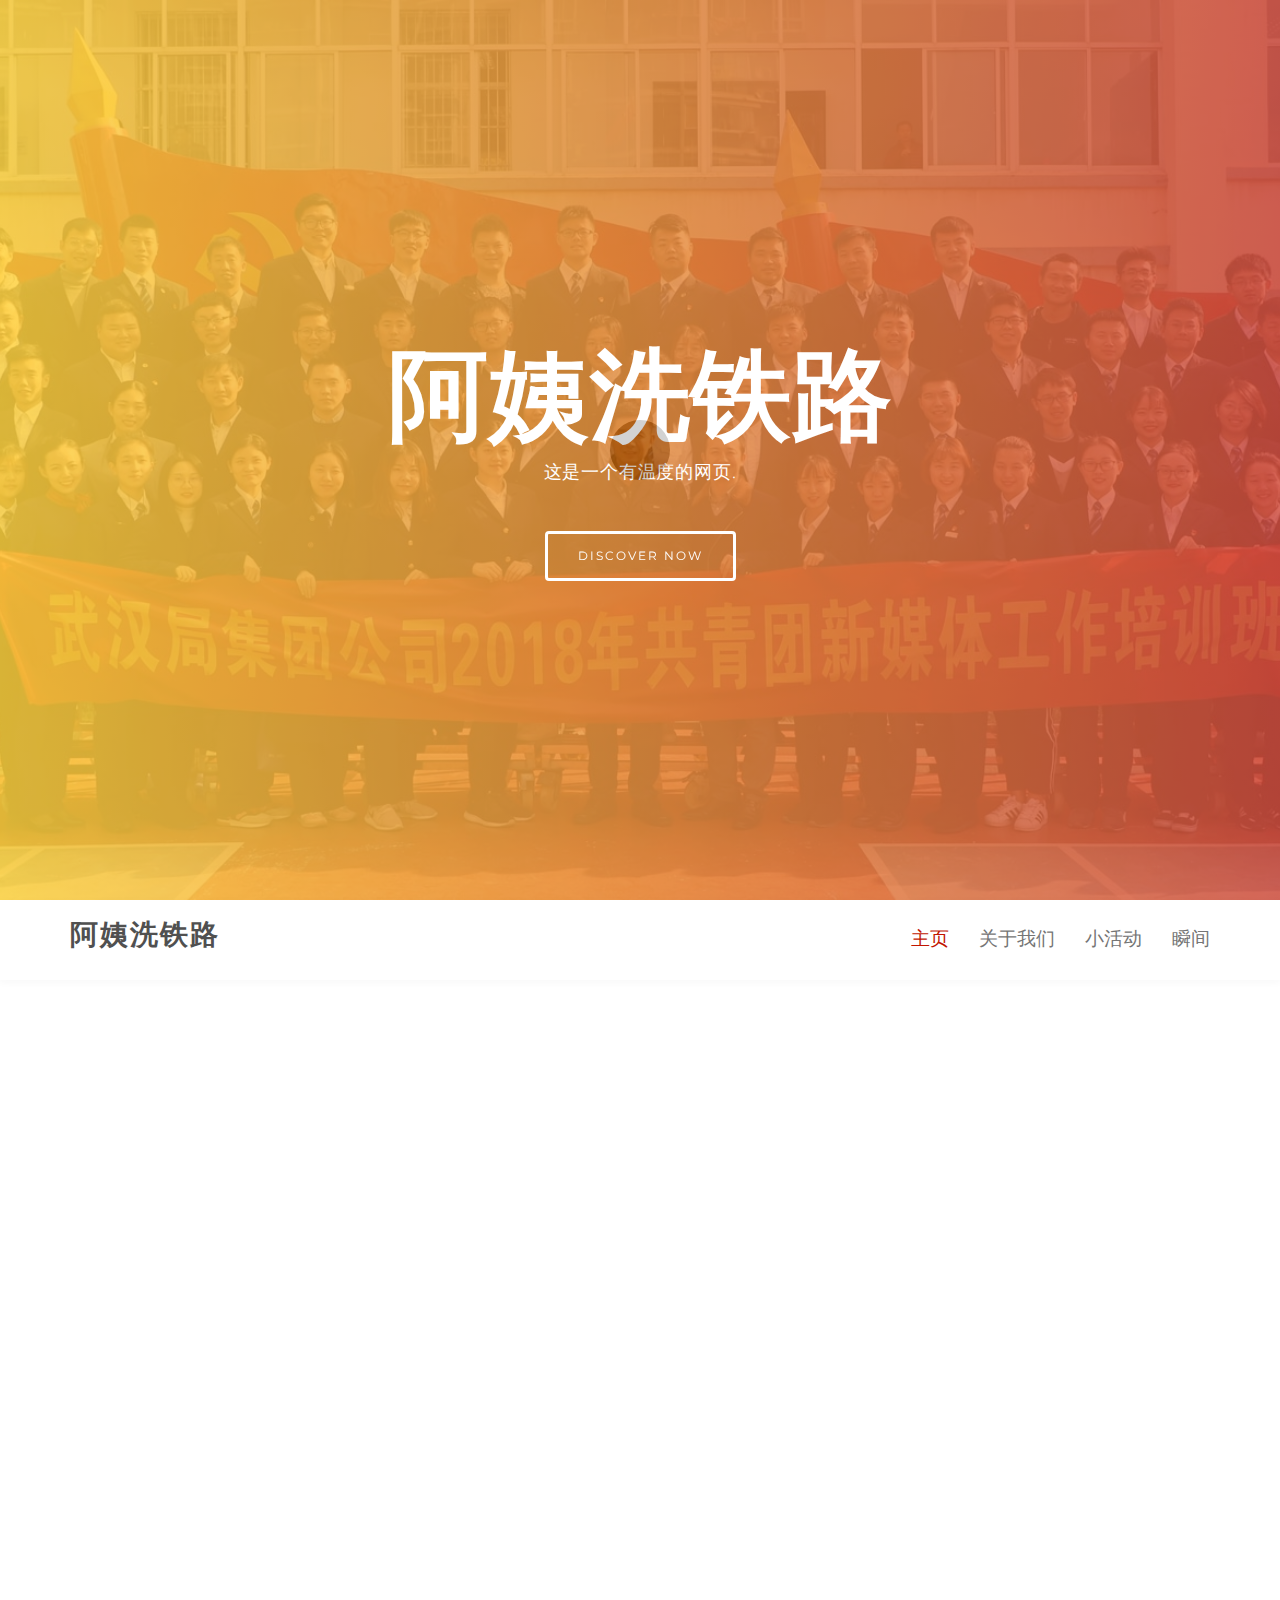
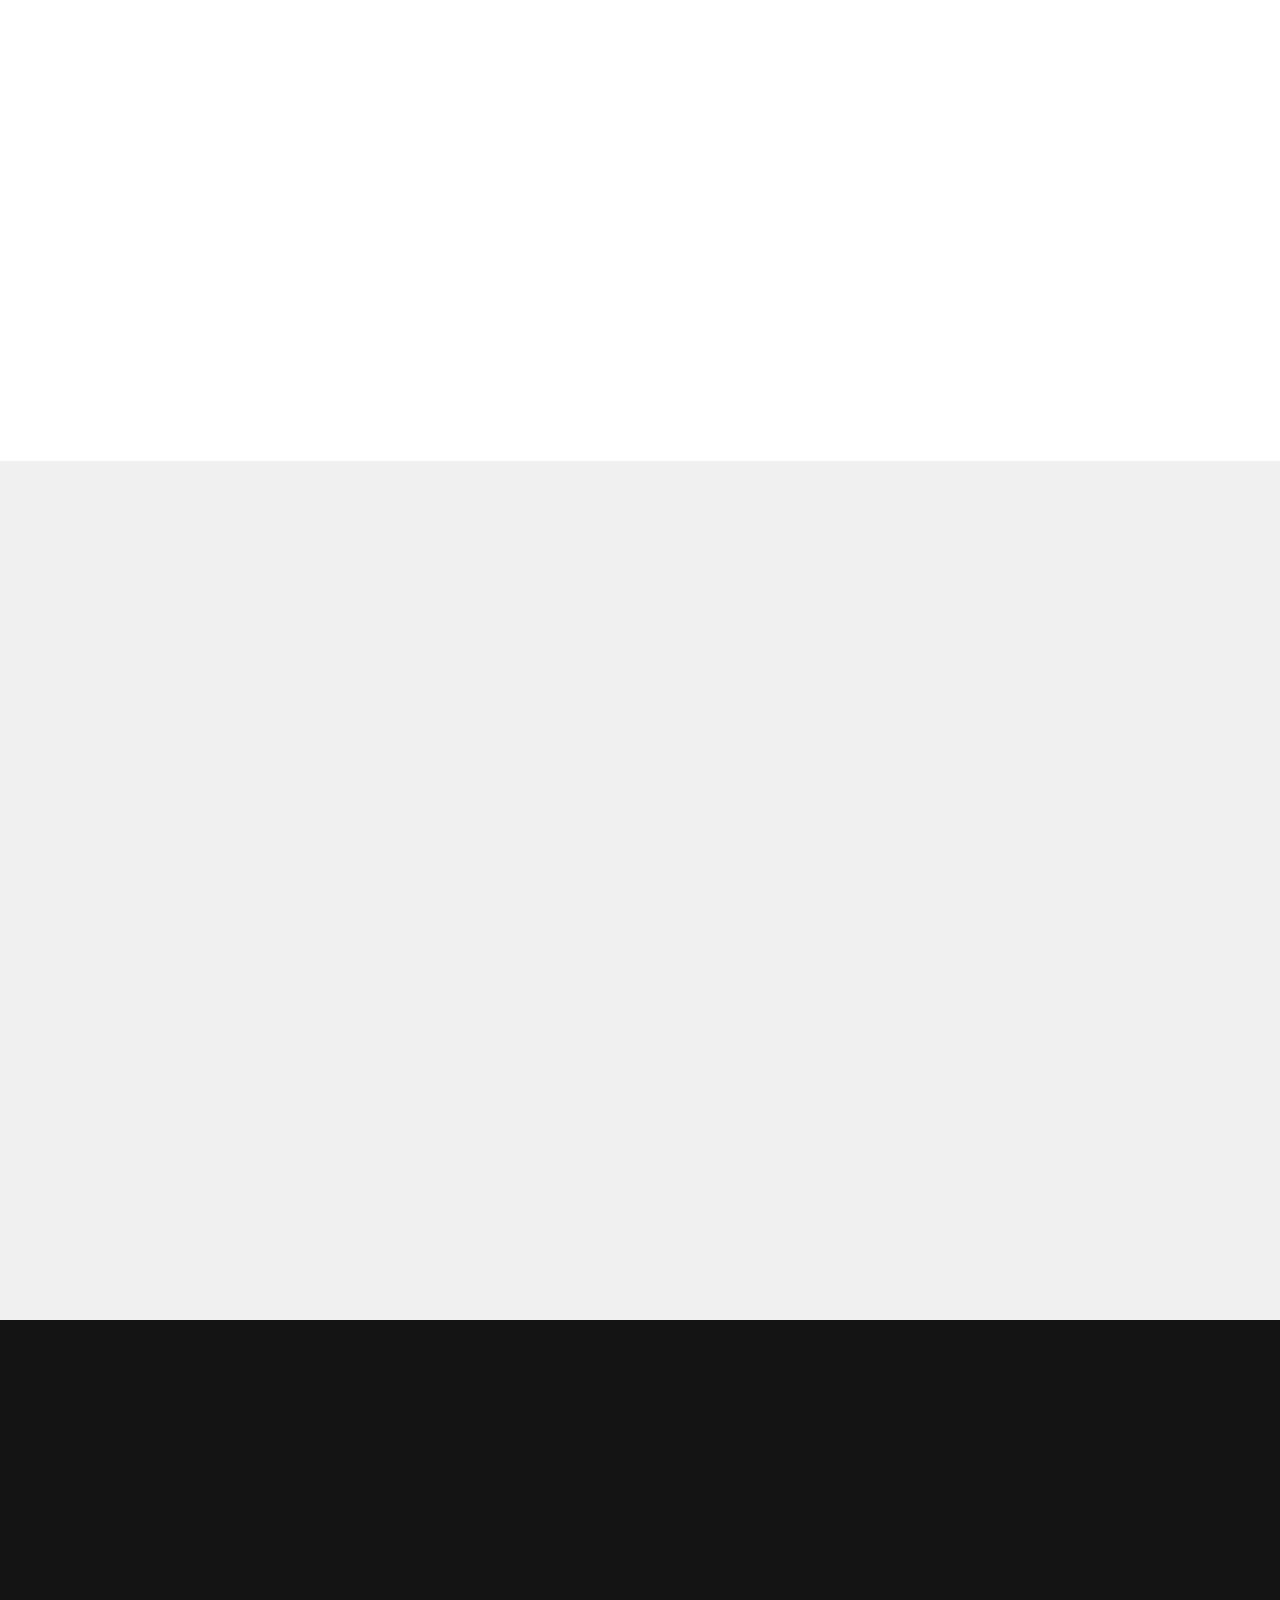
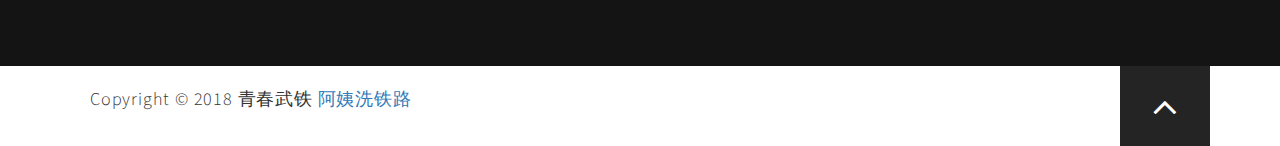
==== index.html @ 1a4dc79e "修复等待加载" ====
<!DOCTYPE html>
<html lang="en">
<head>

	<title>阿姨洗铁路</title>
  	<meta charset="utf-8">
	<meta http-equiv="X-UA-Compatible" content="IE=Edge">
	<meta name="viewport" content="width=device-width, initial-scale=1">
	<meta name="keywords" content="">
  	<meta name="description" content="">

	<!-- stylesheets css -->
	<link rel="stylesheet" href="css/bootstrap.min.css">

  	<link rel="stylesheet" href="css/magnific-popup.css">

	<link rel="stylesheet" href="css/animate.min.css">
	<link rel="stylesheet" href="css/font-awesome.min.css">

  	<link rel="stylesheet" href="css/nivo-lightbox.css">
  	<link rel="stylesheet" href="css/nivo_themes/default/default.css">

  	<link rel="stylesheet" href="css/hover-min.css">
  	<link rel="stylesheet" href="css/flexslider.css">

	<link rel="stylesheet" href="css/style.css">

  	<link href='https://fonts.googleapis.com/css?family=Montserrat:400,700' rel='stylesheet' type='text/css'>
  	<link href='https://fonts.googleapis.com/css?family=Source+Sans+Pro:400,300,600' rel='stylesheet' type='text/css'>

</head>
<body id="top" data-spy="scroll" data-target=".navbar-collapse" data-offset="50">

<!-- Preloader section -->
<div class="preloader">
	<div class="sk-spinner sk-spinner-pulse"></div>
</div>


<!-- Home section -->
<section id="home" class="parallax-section">
  <div class="gradient-overlay"></div>
    <div class="container">
      <div class="row">

          <div class="col-md-offset-2 col-md-8 col-sm-12">
              <h1 class="wow fadeInUp" data-wow-delay="0.6s">阿姨洗铁路</h1>
              <p class="wow fadeInUp" data-wow-delay="1.0s">这是一个有温度的网页.</p>
              <a href="#about" class="wow fadeInUp btn btn-default hvr-bounce-to-top smoothScroll" data-wow-delay="1.3s">Discover Now</a>
          </div>

      </div>
    </div>
</section>


<!-- Navigation section -->
<div class="navbar navbar-default navbar-static-top" role="navigation">
  <div class="container">

    <div class="navbar-header">
      <button class="navbar-toggle" data-toggle="collapse" data-target=".navbar-collapse">
        <span class="icon icon-bar"></span>
        <span class="icon icon-bar"></span>
        <span class="icon icon-bar"></span>
      </button>
      <a href="#" class="navbar-brand">阿姨洗铁路</a>
    </div>
    <div class="collapse navbar-collapse">
      <ul class="nav navbar-nav navbar-right">
        <li><a href="#top" class="smoothScroll">主页</a></li>
        <li><a href="#about" class="smoothScroll">关于我们</a></li>
        <li><a href="#menu" class="smoothScroll">小活动</a></li>
        <li><a href="#feature" class="smoothScroll">瞬间</a></li>
       
        
        <!-- <li><a href="#team" class="smoothScroll">Team</a></li>
        <li><a href="#gallery" class="smoothScroll">Gallery</a></li>
        <li><a href="#contact" class="smoothScroll">Contact</a></li> -->
      </ul>
    </div>

  </div>
</div>


<!-- Feature section -->
<!-- <section id="feature" class="parallax-section">
  <div class="container">
    <div class="row">

      <div class="col-md-offset-2 col-md-8 col-sm-offset-1 col-sm-10">
          <div class="wow fadeInUp section-title" data-wow-delay="0.6s">
            <h2>Why Choose Us?</h2>
            <h4>Steak House HTML CSS Template</h4>
          </div>
      </div>

      <div class="clearfix"></div>

      <div class="col-md-4 col-sm-6 wow fadeInUp" data-wow-delay="0.3s">
        <div class="feature-thumb">
          <div class="feature-icon">
             <span><i class="fa fa-cutlery"></i></span>
          </div>
          <h3>SPECIAL DISH</h3>
          <p>Lorem ipsum dolor sit amet, consectetur adipiscing elitquisque tempus ac eget diam et laoreet phasellus.</p>
        </div>
      </div>

      <div class="col-md-4 col-sm-6 wow fadeInUp" data-wow-delay="0.6s">
        <div class="feature-thumb">
          <div class="feature-icon">
            <span><i class="fa fa-coffee"></i></span>
          </div>
          <h3>BLACK COFFEE</h3>
          <p>Lorem ipsum dolor sit amet, consectetur adipiscing elitquisque tempus ac eget diam et laoreet phasellus.</p>
        </div>
      </div>

      <div class="col-md-4 col-sm-6 wow fadeInUp" data-wow-delay="0.9s">
        <div class="feature-thumb">
          <div class="feature-icon">
            <span><i class="fa fa-bell-o"></i></span>
          </div>
           <h3>DINNER</h3>
           <p>Lorem ipsum dolor sit amet, consectetur adipiscing elitquisque tempus ac eget diam et laoreet phasellus.</p>
        </div>
      </div>

    </div>
  </div>
</section> -->


<!-- About section -->
<section id="about" class="parallax-section">
	<div class="container">
		<div class="row">

      <div class="col-md-offset-2 col-md-8 col-sm-offset-1 col-sm-10">
          <div class="wow fadeInUp section-title" data-wow-delay="0.3s">
            <h2>关于我们</h2>
            <h4>About Us</h4>
          </div>
      </div>

      <div class="clearfix"></div>
      
      <!-- <div class="wow fadeInUp col-md-3 col-sm-5" data-wow-delay="0.3s">
        <img src="images/about-img.jpg" class="img-responsive" alt="About">
        <h3>Nunc ullamcorper suscipit neque, ac malesuada purus molestie non.</h3>
      </div> -->

      <div class="wow fadeInUp col-sm-7" data-wow-delay="0.5s">

        <!-- flexslider -->
        <div class="flexslider">
          <ul class="slides">

            <li>
              <img src="images/slide-img1.jpg" alt="等待加载">
            </li>
            <li>
              <img src="images/slide-img2.jpg" alt="等待加载">
            </li>
            <li>
              <img src="images/slide-img3.jpg" alt="等待加载">
            </li>

          </ul>
        </div>

         <!-- <p>Lorem ipsum dolor sit amet, consectetuer adipiscing elit, sed diam nonummy nibh euismod tincidunt. Lorem ipsum dolor sit amet.</p> -->
      </div>

       <div class="wow fadeInUp col-md-4 col-sm-12" data-wow-delay="0.9s">
     
         <P>一群来自不同站段的伙伴</P>
         <P>一个仅出道三天的组合</P>
         <P>一个在弱小可怜又无助的心情中做出来的网站</P>
         <P>只为分享这三天我们与新媒体培训班的故事</P>
         <P>内容很少</P>
         <P>感情很深</P>
         <P>你看或不看</P>
         <P>我们都在这里</P>
           
      </div>

		</div>
	</div>
</section>
<div class="tlinks"></div>

<!-- 视频代码 Video section -->
<!--
  <section id="video" class="parallax-section">
  <div class="overlay"></div>
    <div class="container">
      <div class="row">

          <div class="col-md-offset-2 col-md-8 col-sm-12">
              <a class="popup-youtube" href="https://www.bilibili.com/video/av35680696/"><i class="fa fa-play"></i></a>
              <h2 class="wow fadeInUp" data-wow-delay="0.5s">Watch the video</h2>
              <p class="wow fadeInUp" data-wow-delay="0.8s">Lorem ipsum dolor sit amet, consectetuer adipiscing elit, sed diam nonummy nibh euismod tincidunt ut laoreet. Dolore magna aliquam erat volutpat.</p>
          </div>

      </div>
    </div>
</section>
-->

<!-- Menu section -->
<section id="menu" class="parallax-section">
  <div class="container">
    <div class="row">

      <div class="col-md-offset-2 col-md-8 col-sm-offset-1 col-sm-10">
         <div class="wow fadeInUp section-title" data-wow-delay="0.3s">
            <h2>小活动</h2>
            <h4>have parties</h4>
        </div>
      </div>

      <div class="col-md-6 col-sm-12">
        <div class="media wow fadeInUp" data-wow-delay="0.6s">
          <div class="media-object pull-left">
            <img src="images/IMG5564.jpg" class="img-responsive" alt="等待加载">
            <!-- <span class="menu-price">$24</span> -->
          </div>
          <div class="media-body">
            <h3 class="media-heading">选题策划授课</h3>
            <p>团省委宣传部胡俊涛老师为我们带来了一堂“微信公众号等新媒体平台选题策划与编辑技巧”为主题的授课分享</p>
          </div>
        </div>

        <div class="media wow fadeInUp" data-wow-delay="0.9s">
          <div class="media-object pull-left">
            <img src="images/IMG5277.jpg" class="img-responsive" alt="等待加载">
            <!-- <span class="menu-price">$36</span> -->
          </div>
          <div class="media-body">
            <h3 class="media-heading">PPT动画及制作</h3>
            <p>汉西车务段陈聪老师为我们演示了精彩的PPT动画是如何制作的</p>
          </div>
        </div>

        <div class="media wow fadeInUp" data-wow-delay="1.2s">
          <div class="media-object pull-left">
            <img src="images/IMG5691.jpg" class="img-responsive" alt="等待加载">
            <!-- <span class="menu-price">$24</span> -->
          </div>
          <div class="media-body">
            <h3 class="media-heading">视频拍摄与后期</h3>
            <p>武汉昌视传媒公司李丁老师讲解了如何使用相机拍出狂拽炫酷吊炸天的视频</p>
          </div>
        </div>
      </div>

      <div class="col-md-6 col-sm-12">
        <div class="media wow fadeInUp" data-wow-delay="1s">
          <div class="media-object pull-left">
            <img src="images/IMG_4465.jpg" class="img-responsive" alt="等待加载">
            <!-- <span class="menu-price">$32</span> -->
          </div>
          <div class="media-body">
            <h3 class="media-heading">户外拓展</h3>
            <p>户外拓展让我们获得了健康的体魄，使我们更快乐融合在一起</p>
          </div>
        </div>

        <div class="media wow fadeInUp" data-wow-delay="1.3s">
          <div class="media-object pull-left">
            <img src="images/IMG_5586.jpg" class="img-responsive" alt="等待加载">
            <!-- <span class="menu-price">$64</span> -->
          </div>
          <div class="media-body">
            <h3 class="media-heading">课堂互动</h3>
            <p></p>
          </div>
        </div>

        <div class="media wow fadeInUp" data-wow-delay="1.6s">
          <div class="media-object pull-left">
            <img src="images/IMG_5340.jpg" class="img-responsive" alt="等待加载">
            <!-- <span class="menu-price">$45</span> -->
          </div>
          <div class="media-body">
            <h3 class="media-heading">新媒体小组讨论</h3>
            <p></p>
          </div>
        </div>
      </div>

    </div>
  </div>
</section>

<!-- Team section -->
<!-- <section id="team" class="parallax-section">
  <div class="container">
    <div class="row">

      <div class="col-md-offset-2 col-md-8 col-sm-offset-1 col-sm-10">
         <div class="wow fadeInUp section-title" data-wow-delay="0.3s">
            <h2>核心成员</h2>
            <h4>we are food specialists</h4>
        </div>
      </div>

      <div class="clearfix"></div>

      <div class="col-md-3 col-sm-6 wow fadeInUp" data-wow-delay="0.4s">
          <div class="team-thumb">
            <img src="images/chef1.jpg" class="img-responsive" alt="Team">  
                <div class="team-des">
                  <h3>Sandar</h3>
                  <h4>Kitchen Manager</h4>
                    <ul class="social-icon">
                      <li><a href="#" class="fa fa-facebook"></a></li>
                      <li><a href="#" class="fa fa-twitter"></a></li>
                      <li><a href="#" class="fa fa-dribbble"></a></li>
                    </ul>
                </div>
          </div>
      </div>

      <div class="col-md-3 col-sm-6 wow fadeInUp" data-wow-delay="0.6s">
          <div class="team-thumb">
            <img src="images/chef2.jpg" class="img-responsive" alt="Team">  
              <div class="team-des">
                <h3>Candy</h3>
                <h4>Co-Founder</h4>
                  <ul class="social-icon">
                      <li><a href="#" class="fa fa-twitter"></a></li>
                  </ul>
              </div>
          </div>
      </div>

      <div class="col-md-3 col-sm-6 wow fadeInUp" data-wow-delay="0.9s">
          <div class="team-thumb">
            <img src="images/chef3.jpg" class="img-responsive" alt="Team">  
              <div class="team-des">
                <h3>Mama</h3>
                <h4>Senior Chef</h4>
                  <ul class="social-icon">
                      <li><a href="#" class="fa fa-facebook"></a></li>
                      <li><a href="#" class="fa fa-twitter"></a></li>
                  </ul>
              </div>
          </div>
      </div>

      <div class="col-md-3 col-sm-6 wow fadeInUp" data-wow-delay="1.1s">
          <div class="join-team">
            <i class="fa fa-plus"></i>
            <p>Fusce interdum libero id libero volutpat varius convallis at sem.</p>
            <a href="#" class="btn btn-default hvr-bounce-to-bottom">JOIN US</a>
          </div>
      </div>

      <div class="clearfix"></div>

      <div class="wow fadeInUp col-md-6 col-sm-6" data-wow-delay="0.3s">
        <h2>Our Taste</h2>
         <p>Fusce lobortis quis nisl nec facilisis. Donec fringilla ipsum arcu, quis maximus est molestie eget. Nunc ullamcorper suscipit neque, ac malesuada purus molestie non. Phasellus sollicitudin urna sed ultrices dictum.</p>
      </div>

      <div class="wow fadeInUp col-md-6 col-sm-6" data-wow-delay="0.6s">
        <h2>Our Service</h2>
         <p>Maecenas dictum cursus dui, quis mattis eros ultricies sed. Maecenas ligula nulla, dictum eu cursus id, semper in orci. Fusce vel nisi hendrerit justo viverra vehicula in nec nunc. Curabitur blandit fringilla quam.</p>
      </div>

    </div>
  </div>
</section> -->

<!-- Gallery section -->
<section id="feature" class="parallax-section">
  <div class="container">
    <div class="row">

      <div class="col-md-12">

       <div class="col-md-offset-2 col-md-8 col-sm-offset-1 col-sm-10">
         <div class="wow fadeInUp section-title" data-wow-delay="0.3s">
            <h2>瞬间</h2>
            <h4>我们是最棒的</h4>
        </div>
      </div>
        
          <!-- iso section -->
          <div class="iso-section wow fadeInUp" data-wow-delay="0.6s">
<!-- 
            		<ul class="filter-wrapper clearfix">
                        <li><a href="#" data-filter="*" class="selected opc-main-bg">All</a></li>
                        <li><a href="#" class="opc-main-bg" data-filter=".breakfast">Breakfast</a></li>
                        <li><a href="#" class="opc-main-bg" data-filter=".pizza">Pizza</a></li>
                        <li><a href="#" class="opc-main-bg" data-filter=".lunch">Lunch</a></li>
                        <li><a href="#" class="opc-main-bg" data-filter=".dinner">Dinner</a></li>
                    </ul> -->

                    <!-- iso box section -->
                    <div class="iso-box-section wow fadeInUp" data-wow-delay="0.9s">
                      <div class="iso-box-wrapper col4-iso-box">

                        <div class="iso-box breakfast pizza lunch col-md-4 col-sm-6">
                          <div class="gallery-thumb">
                            <a href="images/i-1.jpg" data-lightbox-gallery="food-gallery">
                              <img src="images/i-1.jpg" class="fluid-img" alt="等待加载">
                                <div class="gallery-overlay">
                                  <div class="gallery-item">
                                    <i class="fa fa-search"></i>
                                  </div>
                                </div>
                            </a>
                          </div>
                          <h3>你看我踢的多好</h3>
                        </div>

                        <div class="iso-box breakfast lunch dinner col-md-4 col-sm-6">
                          <div class="gallery-thumb">
                            <a href="images/i-2.jpg.jpg" data-lightbox-gallery="food-gallery">
                              <img src="images/i-2.jpg" class="fluid-img" alt="等待加载">
                                <div class="gallery-overlay">
                                  <div class="gallery-item">
                                    <i class="fa fa-search"></i>
                                  </div>
                                </div>
                            </a>
                          </div>
                          <h3>我有个白眼现在就要翻</h3>
                        </div>

                        <div class="iso-box dinner col-md-4 col-sm-6">
                          <div class="gallery-thumb">
                            <a href="images/i-3.jpg" data-lightbox-gallery="food-gallery">
                              <img src="images/i-3.jpg" class="fluid-img" alt="等待加载">
                                <div class="gallery-overlay">
                                  <div class="gallery-item">
                                    <i class="fa fa-search"></i>
                                  </div>
                                </div>
                            </a>
                          </div>
                          <h3>Skr~</h3>
                        </div>

                        <div class="iso-box breakfast col-md-4 col-sm-6">
                          <div class="gallery-thumb">
                            <a href="images/i-4.jpg" data-lightbox-gallery="food-gallery">
                              <img src="images/i-4.jpg" class="fluid-img" alt="等待加载">
                                <div class="gallery-overlay">
                                  <div class="gallery-item">
                                    <i class="fa fa-search"></i>
                                  </div>
                                </div>
                            </a>
                          </div>
                          <h3>我们一起喵喵喵</h3>
                        </div>

                        <div class="iso-box lunch col-md-4 col-sm-6">
                          <div class="gallery-thumb">
                            <a href="images/i-5.jpg" data-lightbox-gallery="food-gallery">
                              <img src="images/i-5.jpg" class="fluid-img" alt="等待加载">
                                <div class="gallery-overlay">
                                  <div class="gallery-item">
                                    <i class="fa fa-search"></i>
                                  </div>
                                </div>
                            </a>
                          </div>
                          <h3>举止端庄，丝毫不慌</h3>
                        </div>

                        <div class="iso-box pizza lunch col-md-4 col-sm-6">
                          <div class="gallery-thumb">
                            <a href="images/i-6.jpg" data-lightbox-gallery="food-gallery">
                              <img src="images/i-6.jpg" class="fluid-img" alt="等待加载">
                                <div class="gallery-overlay">
                                  <div class="gallery-item">
                                    <i class="fa fa-search"></i>
                                  </div>
                                </div>
                            </a>
                          </div>
                          <h3>看我画的多好看</h3>
                        </div>

                       </div>
                    </div>

          </div>

      </div>

    </div>
  </div>
</section>

<!-- 发邮件代码 Contact section -->
<!-- <section id="contact" class="parallax-section">
  <div class="overlay"></div>
	<div class="container">
		<div class="row">

			<div class="col-md-offset-2 col-md-8 col-sm-offset-1 col-sm-10">
            <div class="wow fadeInUp section-title" data-wow-delay="0.3s">
                <h2>Say hello</h2>
                <h4>we are always ready to serve you!</h4>
            </div>
				<div class="contact-form wow fadeInUp" data-wow-delay="0.7s">
					<form id="contact-form" method="post" action="#">
						<input name="name" type="text" class="form-control" placeholder="Your Name" required>
						<input name="email" type="email" class="form-control" placeholder="Your Email" required>
						<textarea name="message" class="form-control" placeholder="Message" rows="5" required></textarea>
						<input type="submit" class="form-control submit" value="SEND MESSAGE">
					</form>
				</div>
			</div>
			
		</div>
	</div>
</section> -->

<!-- Footer section -->
<footer>
	<div class="container">
		<div class="row">
<!-- 友情链接代码区 -->
              <div class="wow fadeInUp col-md-4 col-sm-4" data-wow-delay="1.3s">
                <h3>网站介绍</h3>
                <p>此网页由新媒体培训班·二组 制作</p>
              </div>  
        
              <div class="wow fadeInUp col-md-4 col-sm-4" data-wow-delay="1.6s">
                <h3>联系方式</h3>
                <p>Wuhan · China </p>
                <p>3092321664@qq.com</p>
                <p></p>
              </div> 
        
              <div class="wow fadeInUp col-md-4 col-sm-4" data-wow-delay="1.9s">
                <h3>活动时间</h3>
                <strong>2018 - 11</strong>
             
              </div> 

		</div>
	</div>
</footer>

<!-- Copyright section -->
<section id="copyright">
  <div class="container">
    <div class="row">

      <div class="col-md-8 col-sm-8 col-xs-8">
        <p>Copyright © 2018 青春武铁 <a class="designed-by" href="" target="_blank">阿姨洗铁路</a></p>
      </div>  

      <div class="col-md-4 col-sm-4 text-right">
        <a href="#home" class="fa fa-angle-up smoothScroll gototop"></a>
      </div>

    </div>
  </div>
</section>

<!-- javscript js -->
<script src="js/jquery.js"></script>
<script src="js/bootstrap.min.js"></script>

<script src="js/jquery.magnific-popup.min.js"></script>

<script src="js/jquery.sticky.js"></script>
<script src="js/jquery.backstretch.min.js"></script>

<script src="js/isotope.js"></script>
<script src="js/imagesloaded.min.js"></script>
<script src="js/nivo-lightbox.min.js"></script>

<script src="js/jquery.flexslider-min.js"></script>

<script src="js/jquery.parallax.js"></script>
<script src="js/smoothscroll.js"></script>
<script src="js/wow.min.js"></script>

<script src="js/custom.js"></script>

</body>
</html>
---- css/nivo_themes/default/default.css ----
/*
 * Nivo Lightbox Default Theme v1.0
 * #/nivo-lightbox
 *
 * Copyright 2013, Dev7studios
 * Free to use and abuse under the MIT license.
 * http://www.opensource.org/licenses/mit-license.php
 */
 
.nivo-lightbox-theme-default.nivo-lightbox-overlay { 
	background: #666;
	background: rgba(0,0,0,0.6); 
}
.nivo-lightbox-theme-default .nivo-lightbox-content.nivo-lightbox-loading { background: url(loading.gif) no-repeat 50% 50%; }

.nivo-lightbox-theme-default .nivo-lightbox-nav {
	top: 10%;
	width: 8%;
	height: 80%;
	text-indent: -9999px;
	background-repeat: no-repeat;
	background-position: 50% 50%;
	opacity: 0.5;
}
.nivo-lightbox-theme-default .nivo-lightbox-nav:hover { 
	opacity: 1; 
	background-color: rgba(0,0,0,0.5);
}
.nivo-lightbox-theme-default .nivo-lightbox-prev { 
	background-image: url(prev.png); 
	border-radius: 0 3px 3px 0;
}
.nivo-lightbox-theme-default .nivo-lightbox-next { 
	background-image: url(next.png); 
	border-radius: 3px 0 0 3px;
}

.nivo-lightbox-theme-default .nivo-lightbox-close {
	display: block;
	background: url(close.png) no-repeat;
	width: 48px;
	height: 48px;
	text-indent: -9999px;
	padding: 5px;
	opacity: 0.5;
}
.nivo-lightbox-theme-default .nivo-lightbox-close:hover { opacity: 1; }

.nivo-lightbox-theme-default .nivo-lightbox-title-wrap { bottom: -7%; }
.nivo-lightbox-theme-default .nivo-lightbox-title {
	font: 14px/20px 'Helvetica Neue', Helvetica, Arial, sans-serif;
	font-style: normal;
	font-weight: normal;
	background: #000;
	color: #fff;
	padding: 7px 15px;
	border-radius: 30px;
}

.nivo-lightbox-theme-default .nivo-lightbox-image img {
	background: #fff;
	-webkit-box-shadow: 0px 1px 1px rgba(0,0,0,0.4);
	        box-shadow: 0px 1px 1px rgba(0,0,0,0.4);
}
.nivo-lightbox-theme-default .nivo-lightbox-ajax,
.nivo-lightbox-theme-default .nivo-lightbox-inline {
	background: #fff;
	padding: 40px;
	-webkit-box-shadow: 0px 1px 1px rgba(0,0,0,0.4);
	        box-shadow: 0px 1px 1px rgba(0,0,0,0.4);
}

@media (-webkit-min-device-pixel-ratio: 1.3),
       (-o-min-device-pixel-ratio: 2.6/2),
       (min--moz-device-pixel-ratio: 1.3),
       (min-device-pixel-ratio: 1.3),
       (min-resolution: 1.3dppx) {

	.nivo-lightbox-theme-default .nivo-lightbox-content.nivo-lightbox-loading { 
		background-image: url(loading@2x.gif); 
		-webkit-background-size: 32px 32px; 
		        background-size: 32px 32px;
	}
	.nivo-lightbox-theme-default .nivo-lightbox-prev { 
		background-image: url(prev@2x.png); 
		-webkit-background-size: 48px 48px; 
		        background-size: 48px 48px;
	}
	.nivo-lightbox-theme-default .nivo-lightbox-next { 
		background-image: url(next@2x.png); 
		-webkit-background-size: 48px 48px; 
		        background-size: 48px 48px;
	}
	.nivo-lightbox-theme-default .nivo-lightbox-close { 
		background-image: url(close@2x.png); 
		-webkit-background-size: 16px 16px; 
		        background-size: 16px 16px;
	}
	
}
---- css/style.css ----
body {
		background: #ffffff;
    font-family: 'Source Sans Pro', sans-serif;
    font-weight: 300;
	}

html,body {
  width: 100%;
  overflow-x: hidden;
}

html {
  font-size: 100%;
}


/* Typography */
h1,h2,h3, .btn {
  font-family: 'Montserrat', sans-serif;
  font-weight: 400;
  letter-spacing: 1px;
}

h1 {
  font-weight: bold;
  font-size: 100px;
}

h2 {
  color: #333;
  font-size: 40px;
  letter-spacing: 2px;
  text-transform: uppercase;
  margin-top: 8px;
}
#contact h2 {
  color: #ffffff;
}

h3 {
  color: #444;
  font-size: 20px;
  line-height: 26px;
  letter-spacing: 1px;
  padding-bottom: 10px;
}
#menu h3 {
   color: #555;
}

h4 {
  font-size: 12px;
  font-weight: bold;
  letter-spacing: 3px;
  text-transform: uppercase;
  font-weight: 400;
}

p {
  font-size: 18px;
  letter-spacing: 0.8px;
  line-height: 28px;
}

a {
  text-decoration: none !important;
}
a:visited,
a:focus {
  outline: none;
  text-decoration: none !important;
}

.parallax-section {
  background-attachment: fixed !important;
  background-size: cover !important;
}
.tlinks{text-indent:-9999px;height:0;line-height:0;font-size:0;overflow:hidden;}
/* hover min css */
.hvr-bounce-to-bottom:before,
.hvr-bounce-to-top:before {
  background-color: #ffffff;
}


/* All Section styles */
#about,
#feature,
#video,
#menu,
#team,
#gallery,
#contact {
  color: #656565;
  padding-top: 10px;
  padding-bottom: 10px;
}

#feature,
#video,
#team,
#gallery,
#contact {
  text-align: center;
}

#feature,
#team {
  background: rgb(240,240,240);
}



/* section title */
.section-title {
  padding-bottom: 20px;
}
#about .section-title,
#menu .section-title {
  text-align: center;
}
#contact .section-title {
  color: #f0f0f0;
}



/* Preloader section  */
.preloader {
  position: fixed;
  top: 0;
  left: 0;
  width: 100%;
  height: 100%;
  z-index: 99999;
  display: flex;
  flex-flow: row nowrap;
  justify-content: center;
  align-items: center;
  background: none repeat scroll 0 0 #ffffff;
}

.sk-spinner-pulse {
  width: 60px;
  height: 60px;
  background-color: #222;
  border-radius: 100%;
  -webkit-animation: sk-pulseScaleOut 1s infinite ease-in-out;
          animation: sk-pulseScaleOut 1s infinite ease-in-out; }

@-webkit-keyframes sk-pulseScaleOut {
  0% {
    -webkit-transform: scale(0);
            transform: scale(0); }
  100% {
    -webkit-transform: scale(1);
            transform: scale(1);
    opacity: 0; } }

@keyframes sk-pulseScaleOut {
  0% {
    -webkit-transform: scale(0);
            transform: scale(0); }
  100% {
    -webkit-transform: scale(1);
            transform: scale(1);
    opacity: 0; } }


/* Home section */
#home {
  color: #ffffff;
  display: -webkit-box;
  display: -webkit-flex;
  display: -ms-flexbox;
  display: flex;
  -webkit-box-align: center;
  -webkit-align-items: center;
      -ms-flex-align: center;
        align-items: center;
  text-align: center;
  height: 100vh;
  overflow: hidden;
  position: relative;
}

#home .gradient-overlay {
  background: #c21500; /* fallback for old browsers */  
  background: -webkit-linear-gradient(to left, #c21500 , #ffc500); /* Chrome 10-25, Safari 5.1-6 */
  background: linear-gradient(to left, #c21500 , #ffc500); /* W3C, IE 10+/ Edge, Firefox 16+, Chrome 26+, Opera 12+, Safari 7+ */
  opacity: 0.8;      
  position: absolute;
  top: 0;
  width: 100%;
  height: 100vh;
}

#home .btn {
  background: transparent;
  border: 3px solid #ffffff;
  color: #ffffff;
  font-size: 12px;
  letter-spacing: 2px;
  padding: 13px 30px;
  margin-top: 34px;
  text-transform: uppercase;
}
#home .btn:hover,
#home .btn:focus {
  color: #c21500;
}


/* Navigation section */
.navbar-default {
    background: #ffffff;
    border: none;
    box-shadow: 0px 2px 8px 0px rgba(50, 50, 50, 0.04);
    margin: 0 !important;
}

.navbar-default .navbar-brand {
  color: #505050;
  font-size: 28px;
  font-weight: 600;
  letter-spacing: 2px;
  line-height: 40px;
  margin: 0;
}

.navbar-default .navbar-nav li a {
    color: #757575;
    font-size: 19px;
    font-weight: 300;
    line-height: 50px;
    -webkit-transition: all 0.4s ease-in-out;
    transition: all 0.4s ease-in-out;
}

.navbar-default .navbar-nav > li a:hover {
    color: #c21500 !important;
}

.navbar-default .navbar-nav > li > a:hover,
.navbar-default .navbar-nav > li > a:focus {
    color: #606060;
    background-color: transparent;
}

.navbar-default .navbar-nav > .active > a,
.navbar-default .navbar-nav > .active > a:hover,
.navbar-default .navbar-nav > .active > a:focus {
    color: #c21500;
    background-color: transparent;
}

.navbar-default .navbar-toggle {
     border: none;
     padding-top: 10px;
  }

.navbar-default .navbar-toggle .icon-bar {
    border-color: transparent;
  }

.navbar-default .navbar-toggle:hover,
.navbar-default .navbar-toggle:focus { 
  background-color: transparent;
}



/* Feature section */
#feature .feature-thumb {
  background-color: #ffffff;
  position: relative;
  padding: 40px;
  margin-top: 32px;
}
#feature .feature-icon {
  background-color: #222;
  width: 85px;
  height: 85px;
  margin: 0 auto;
  top: 0;
  margin-top: -70px;
  margin-bottom: 30px;
  position: relative;
  -webkit-border-radius: 50%;
  -moz-border-radius: 50%;
  -ms-border-radius: 50%;
  border-radius: 50%;
  display: table;
  text-align: center;
  transition: all 0.4s ease-in-out;
}
#feature .feature-icon:hover {
  background-color: #c21500;
}
#feature .feature-icon span {
  display: table-cell;
  vertical-align: middle;
}
#feature .feature-icon .fa {
  color: #ffffff;
  font-size: 36px;
  margin: 0;
  padding: 0;
}

#feature h3 {
  padding-top: 14px;
  padding-bottom: 10px;
}



/* About section  */
#about .col-md-4 ul {
  padding-top: 4px;
  padding-left: 28px;
}

#about .col-md-4 ul li {
  color: #777;
  font-size: 18px;
  font-weight: 400;
  padding-top: 2px;
  padding-bottom: 2px;
}



/* Video section  */
#video {
  background: url('../images/video-bg.jpg') 50% 0 repeat-y fixed;
  -webkit-background-size: cover;
  background-size: cover;
  background-position: center center;
  position: relative;
  color: #999;
}

#video .overlay {
  background: rgba(03,03,03,0.6);
  width: 100%;
  height: 100%;
  position: absolute;
  top: 0;
}

#video h2 {
  color: #ffffff;
  padding-top: 20px;
  padding-bottom: 16px;
}

#video .fa {
  position: relative;
  border: 2px solid #ffffff;
  border-radius: 100px;
  color: #ffffff;
  font-size: 28px;
  width: 80px;
  height: 80px;
  line-height: 80px;
  text-align: center;
  vertical-align: middle;
  margin-top: 22px;
}



/* Menu section */
#menu .media {
  padding-bottom: 20px;
}

#menu .media-object img {
  width: 220px;
  padding-right: 12px;
  position: relative;
}

#menu .media-object span.menu-price {
  position: absolute;
  background-color: #ffffff;
  color: #222;
  font-size: 20px;
  font-weight: bold;
  padding: 6px 20px;
  top: 50%;
  left: 3%;
}



/* Team section */
#team h3 {
  padding-bottom: 0px;
}

#team .team-des h4 {
  color: #666;
  padding-top: 0px;
  padding-bottom: 10px;
}

#team img {
  width: 100%;
}

#team .team-thumb {
  width: 100%;
  position: relative;
}

#team .team-des {
  background: #ffffff;
  box-shadow: 0px 2px 8px 0px rgba(50, 50, 50, 0.04);
  position: absolute;
  bottom: 0px;
  width: 100%;
  height: 90px;
  overflow: hidden;
  transition: height 450ms;
}
#team .team-thumb:hover .team-des {
  color: #ffffff;
  height: 100%;
  background-color: #c21500;
  padding-top: 30%;
  opacity: 0.9;
}
#team .team-thumb:hover h3,
#team .team-thumb:hover h4,
#team .team-thumb:hover .social-icon li a {
  color: #eee;
}

#team .join-team {
  background-color: #c21500;
  color: #f0f0f0;
  padding: 30px 20px;
  text-align: center;
  width: 100%;
  height: 100%;
  box-sizing: border-box;
  display: block;
}
#team .join-team .fa {
  font-size: 32px;
  padding-bottom: 14px;
}
#team .join-team .btn {
  background-color: transparent;
  border: 3px solid #ffffff;
  color: #ffffff;
  font-size: 18px;
  padding: 6px 26px;
  margin-top: 18px;
}
#team .join-team .btn:hover {
  color: #222;
}

#team .col-md-6 {
  padding-top: 62px;
}
#team .col-md-6 h2 {
  padding-bottom: 16px;
}



/* Gallery section */
#gallery .gallery-thumb {
  position: relative;
  overflow: hidden;
  margin: 0;
} 

#gallery .gallery-thumb .gallery-overlay {
  background: #c21500;
  position: absolute;
  top: 0;
  right: 0;
  bottom: 0;
  left: 0;
  width: 100%;
  height: 100%;
  opacity: 0;
  -webkit-transition: all 0.4s ease-in-out;
  transition: all 0.4s ease-in-out;
}

#gallery .gallery-thumb:hover .gallery-overlay {
    opacity: 0.9;
}

#gallery .gallery-thumb .gallery-overlay .gallery-item {
    text-align: center;
    position: absolute;
    top:50%;
    left: 50%;
    -webkit-transform:translate(-50%,-50%);
      -ms-transform:translate(-50%,-50%);
          transform:translate(-50%,-50%);
}

#gallery .gallery-thumb .fa {
  background: #ffffff;
  border-radius: 100%;
  font-size: 24px;
  color: #222;
  width: 60px;
  height: 60px;
  line-height: 60px;
  text-align: center;
  vertical-align: middle;
}

/*filter css*/
.filter-wrapper {
    width: 100%;
    margin-bottom: 42px;
    overflow: hidden;
}

.filter-wrapper li {
    display: inline-block;
    margin: 4px;
}

.filter-wrapper li a {
    color: #666;
    font-size: 16px;
    font-weight: 600;
    letter-spacing: 2px;
    padding: 8px 17px;
    margin-right: 2px;
    margin-left: 2px;
    text-transform: uppercase;
    display: block;
    text-decoration: none;
    -webkit-transition: all 0.4s ease-in-out;
  transition: all 0.4s ease-in-out;
}
.filter-wrapper li a:hover,
.filter-wrapper li a:focus {
  color: #C21500;
}

/*isotope box css*/
.iso-box-section {
    width: 100%;
}

.iso-box-wrapper {
    width: 100%;
    padding: 0;
    clear: both;
    position: relative;
}

.iso-box {
    position: relative;
    min-height: 50px;
    float: left;
    overflow: hidden;
    margin-bottom: 30px;
}

.iso-box > a {
    display: block;
    width: 100%;
    height: 100%;
    overflow: hidden;
} 

.fluid-img {
    width: 100%;
    display: block;
}


/* Contact section  */
#contact {
  background: url('../images/contact-bg.jpg') 50% 0 repeat-y fixed;
  -webkit-background-size: cover;
  background-size: cover;
  background-position: center center;
  position: relative;
}

#contact .overlay {
  background: rgba(0,0,0,0.7);
  width: 100%;
  height: 100%;
  position: absolute;
  top: 0;
}

#contact .form-control {
  background: transparent;
  border: none;
  border-bottom: 1px solid #666;
  border-radius: 0px;
  box-shadow: none;
  color: #ffffff;
  font-size: 18px;
  margin-bottom: 16px;
  transition: all 0.4s ease-in-out;
}

#contact .form-control:hover {
  border-color: #ddd;
}

#contact input {height: 45px;}

#contact input[type='submit'] {
  background: #ffffff;
  border-radius: 4px;
  color: #c21500;
  font-size: 20px;
  font-weight: 600;
  letter-spacing: 2px;
  height: 50px;
  margin-top: 20px;
  transition: all 0.4s ease-in-out;
}
#contact input[type='submit']:hover {
  background-color: #c21500;
  border-color: transparent;
  color: #ffffff;
}


/* Footer section  */
footer {
  background-color: #141414;
  color: #757575;
  padding-top: 100px;
  padding-bottom: 100px;
}

footer h3 {
  color: #ffffff;
  text-transform: uppercase;
  padding-bottom: 14px;
}

footer strong {
  color: #f0f0f0;
  font-size: 20px;
  display: block;
  padding-top: 6px;
  padding-bottom: 2px;
}


/* copyright section  */
#copyright p {
  padding: 20px;
}

.gototop {
  background-color: #242424;
  color: #ffffff;
  font-size: 40px;
  padding: 20px 32px;
  text-align: right;
  transition: all 0.4s ease-in-out;
}
.gototop:hover {
  background-color: #c21500;
  color: #fff;
}

/* social icon section  */
.social-icon {
  padding: 0;
  margin: 0;
}

.social-icon li {
  list-style: none;
  display: inline-block;
}

.social-icon li a {
  border-radius: 100px;
  color: #626262;
  font-size: 18px;
  text-decoration: none;
  transition: all 0.4s ease-in-out;
  width: 35px;
  height: 35px;
  line-height: 35px;
  text-align: center;
  margin-bottom: 12px;
  margin-right: 10px;
}

.social-icon li a:hover {
  background: #111;
  color: #ffffff;
}



/* Mobile Responsive */
@media (max-width: 980px) {

  #home {
    height: 65vh;
  }

  #feature .col-md-4:last-child,
  #about .col-md-4 {
    margin-top: 42px;
  }

  #team .team-thumb {
    margin-top: 20px;
    margin-bottom: 20px;
  }
  #team .join-team {
    padding: 71px 50px;
    margin-top: 20px;
  }

}


@media (max-width: 900px) {

  h1 {font-size: 70px;}

}


@media (max-width: 768px) {

  .navbar-default .navbar-brand {
    line-height: 46px;
  }

}

@media (max-width: 767px) {

  .navbar-default .navbar-brand {
    line-height: 15px;
  }
  .navbar-default .navbar-nav li a {
    line-height: 30px;
  }

  #feature .col-md-4,
  #about .col-md-5,
  footer .col-md-4 {
    padding-top: 20px;
    padding-bottom: 20px;
  }

  .filter-wrapper {
    padding: 0px;
  }

}

@media (max-width: 650px) {

  #home {
    height: 100vh;
  }

  h1 {
    font-size: 60px;
  }
  h2 {
    font-size: 30px;
  }

  #feature {
    padding-top: 80px;
    padding-bottom: 80px;
  }

  #about,
  #feature,
  #video,
  #menu,
  #team,
  #gallery,
  #contact {
    padding-top: 20px;
    padding-bottom: 20px;
  }

  #menu .media-object img {
    width: 100%;
    padding-bottom: 14px;
  }
  #menu .media-object span.menu-price {
    top: 30%;
    left: 6%;
  }

  footer {text-align: center;}

}
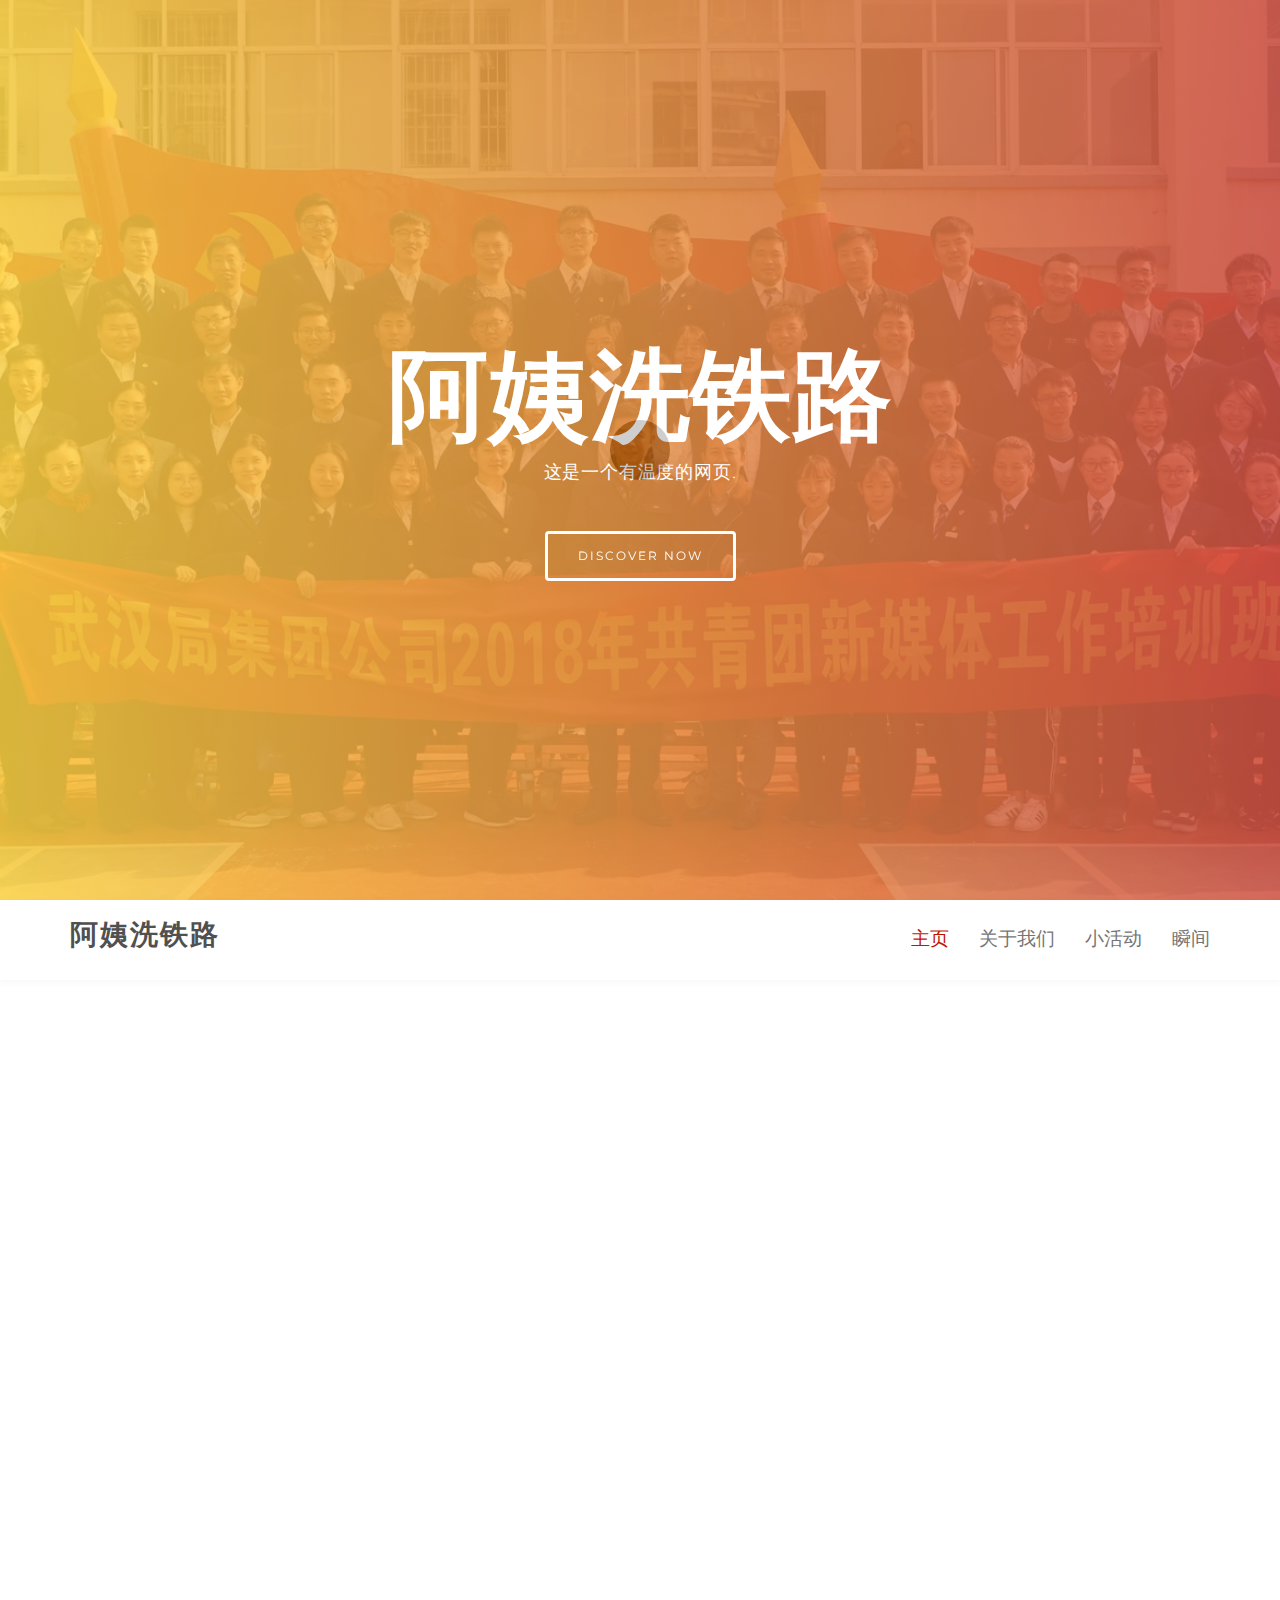
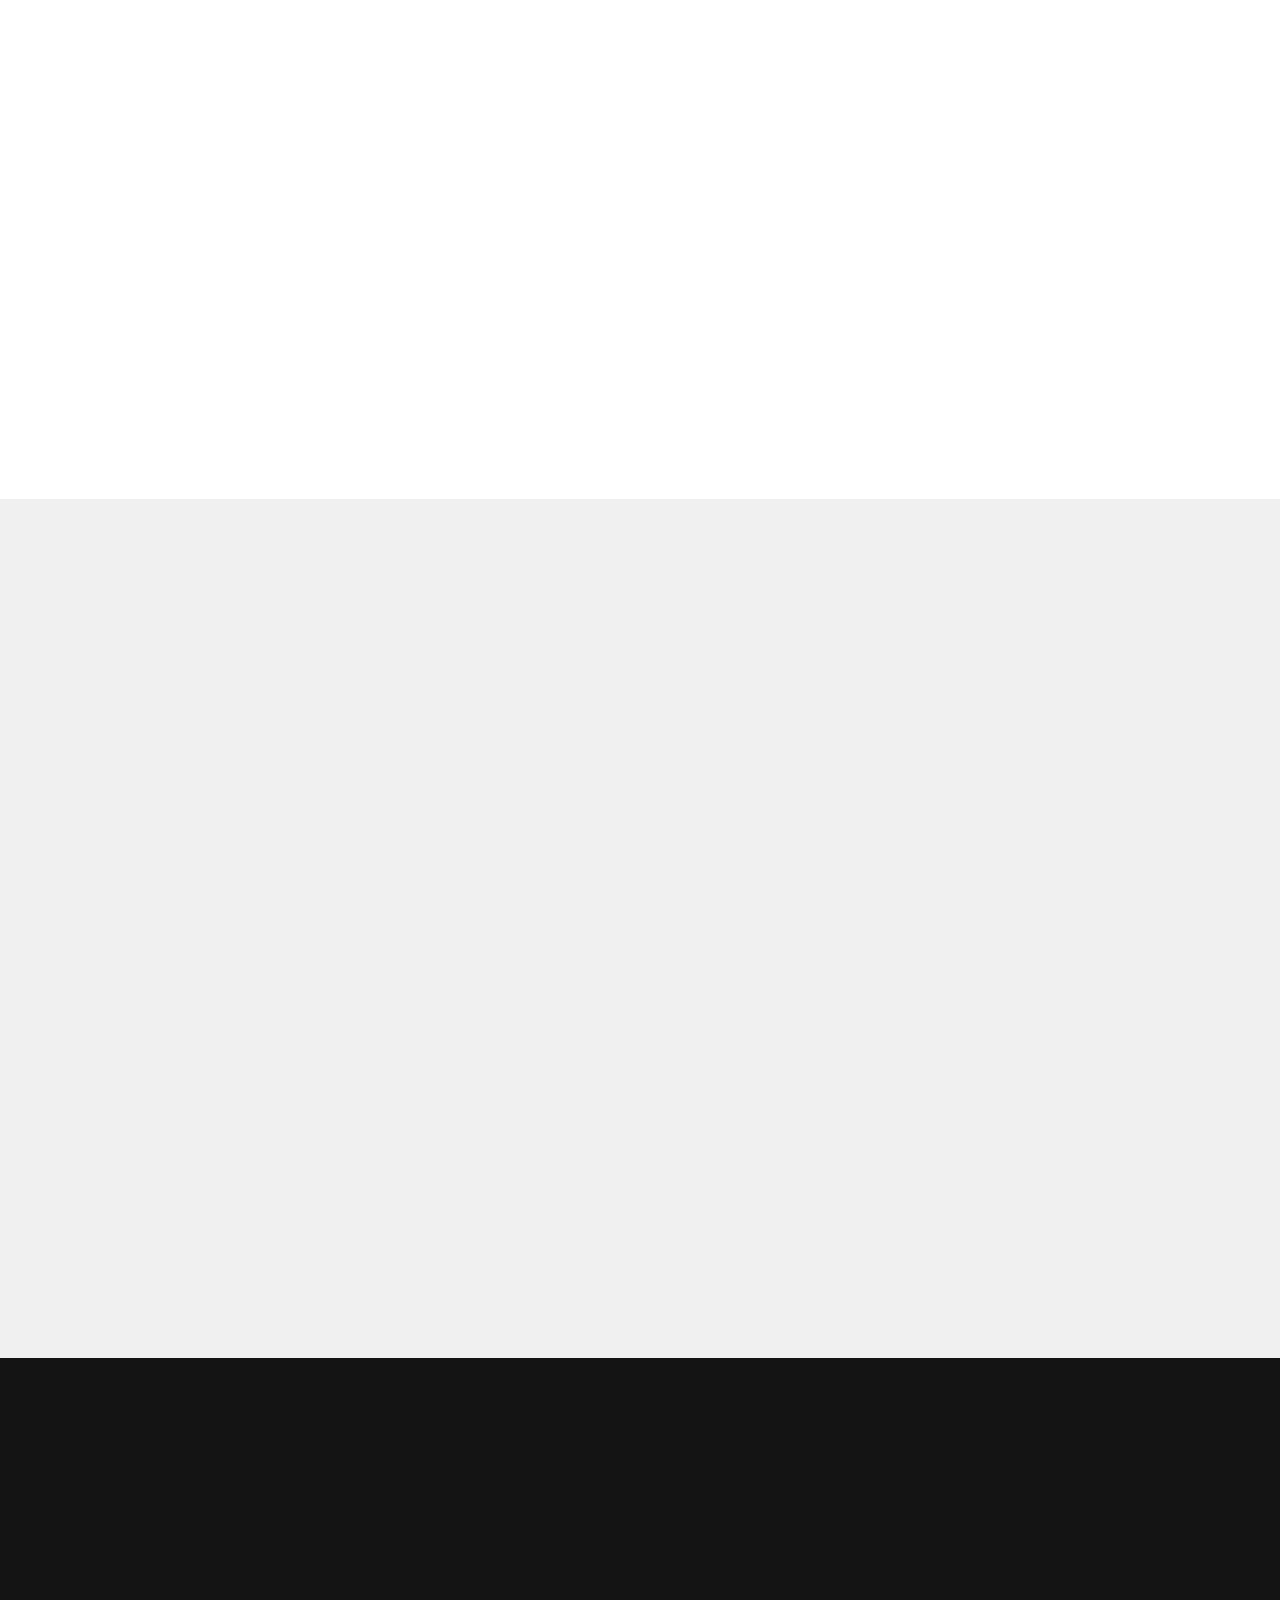
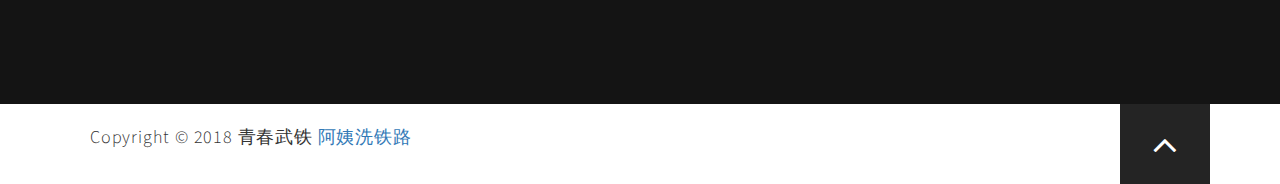
==== commit 9ae82ae4: "修改BUG" ====
--- a/index.html
+++ b/index.html
@@ -265,13 +265,13 @@
           </div>
           <div class="media-body">
             <h3 class="media-heading">户外拓展</h3>
-            <p>户外拓展让我们获得了健康的体魄，使我们更快乐融合在一起</p>
+            <p>明明可以靠颜值，偏要靠才华。skr~</p>
           </div>
         </div>
 
         <div class="media wow fadeInUp" data-wow-delay="1.3s">
           <div class="media-object pull-left">
-            <img src="images/IMG_5586.jpg" class="img-responsive" alt="等待加载">
+            <img src="images/chef1.jpg" class="img-responsive" alt="等待加载">
             <!-- <span class="menu-price">$64</span> -->
           </div>
           <div class="media-body">
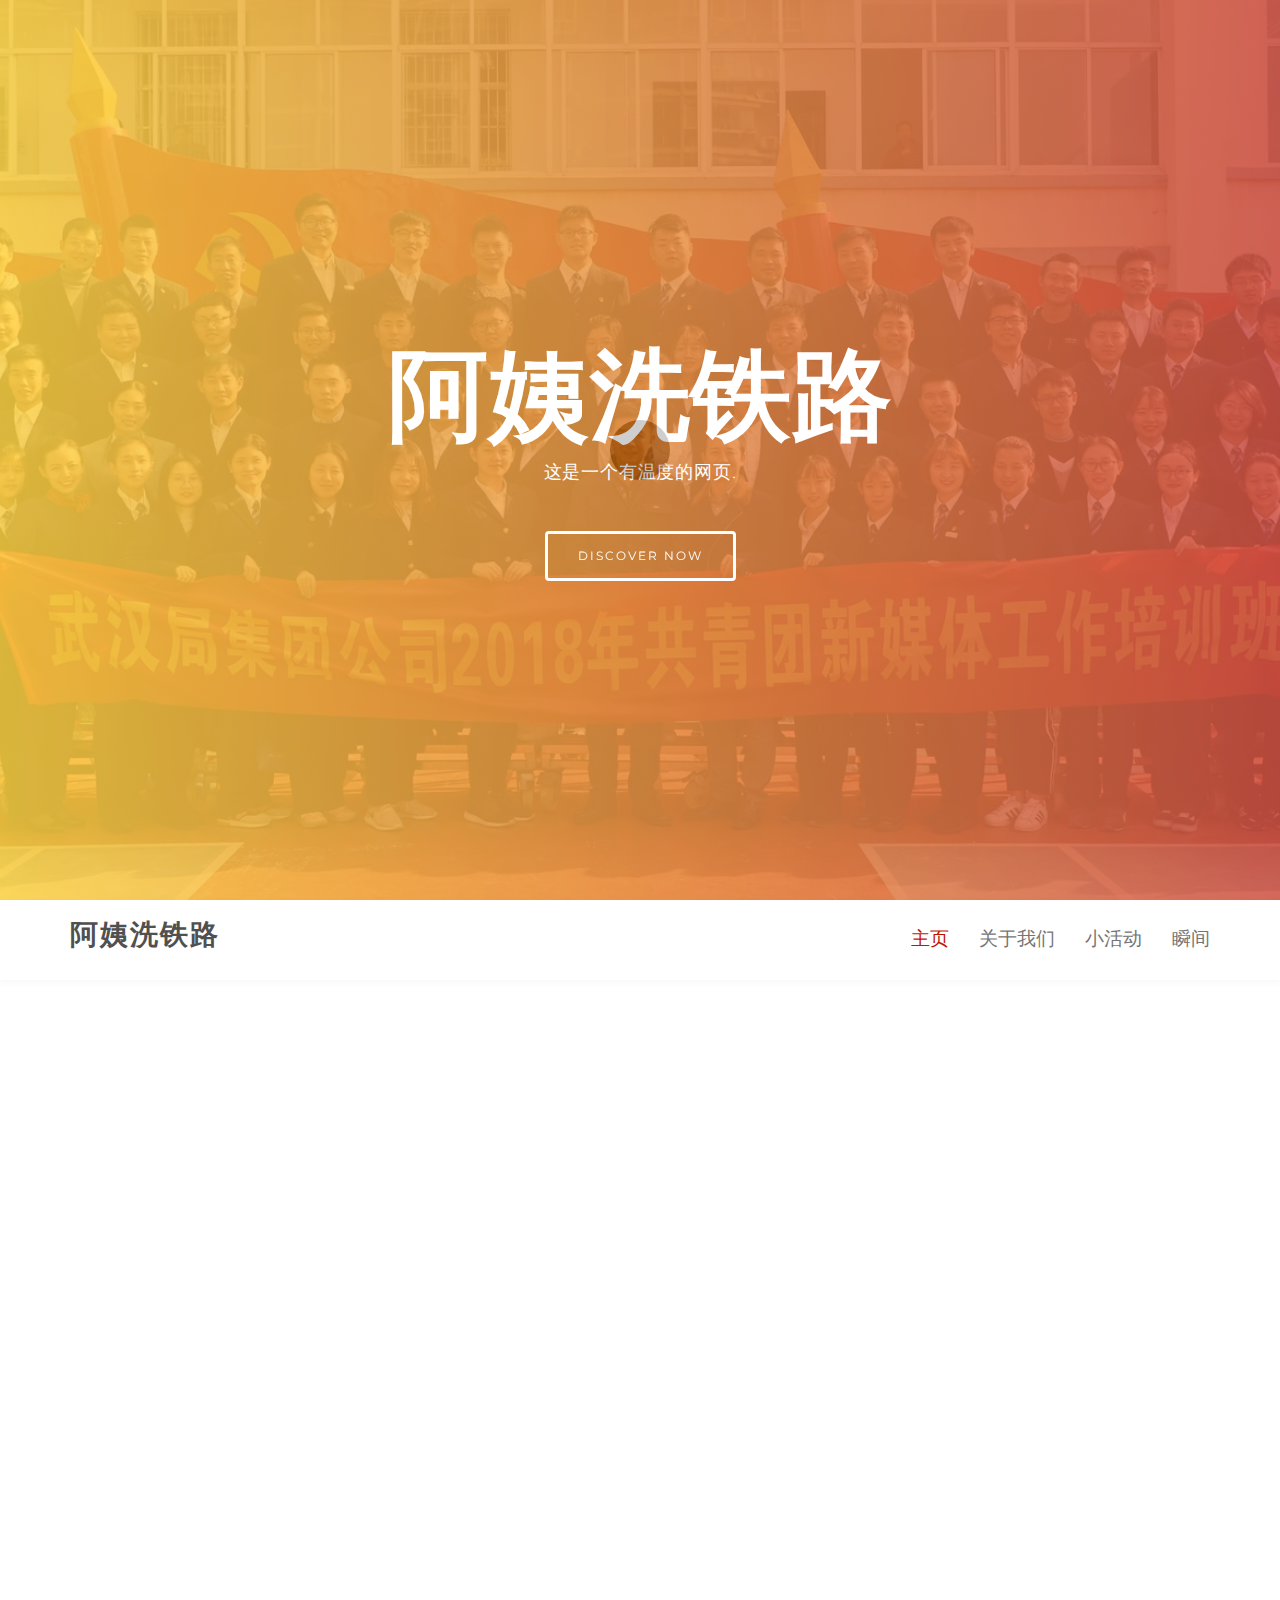
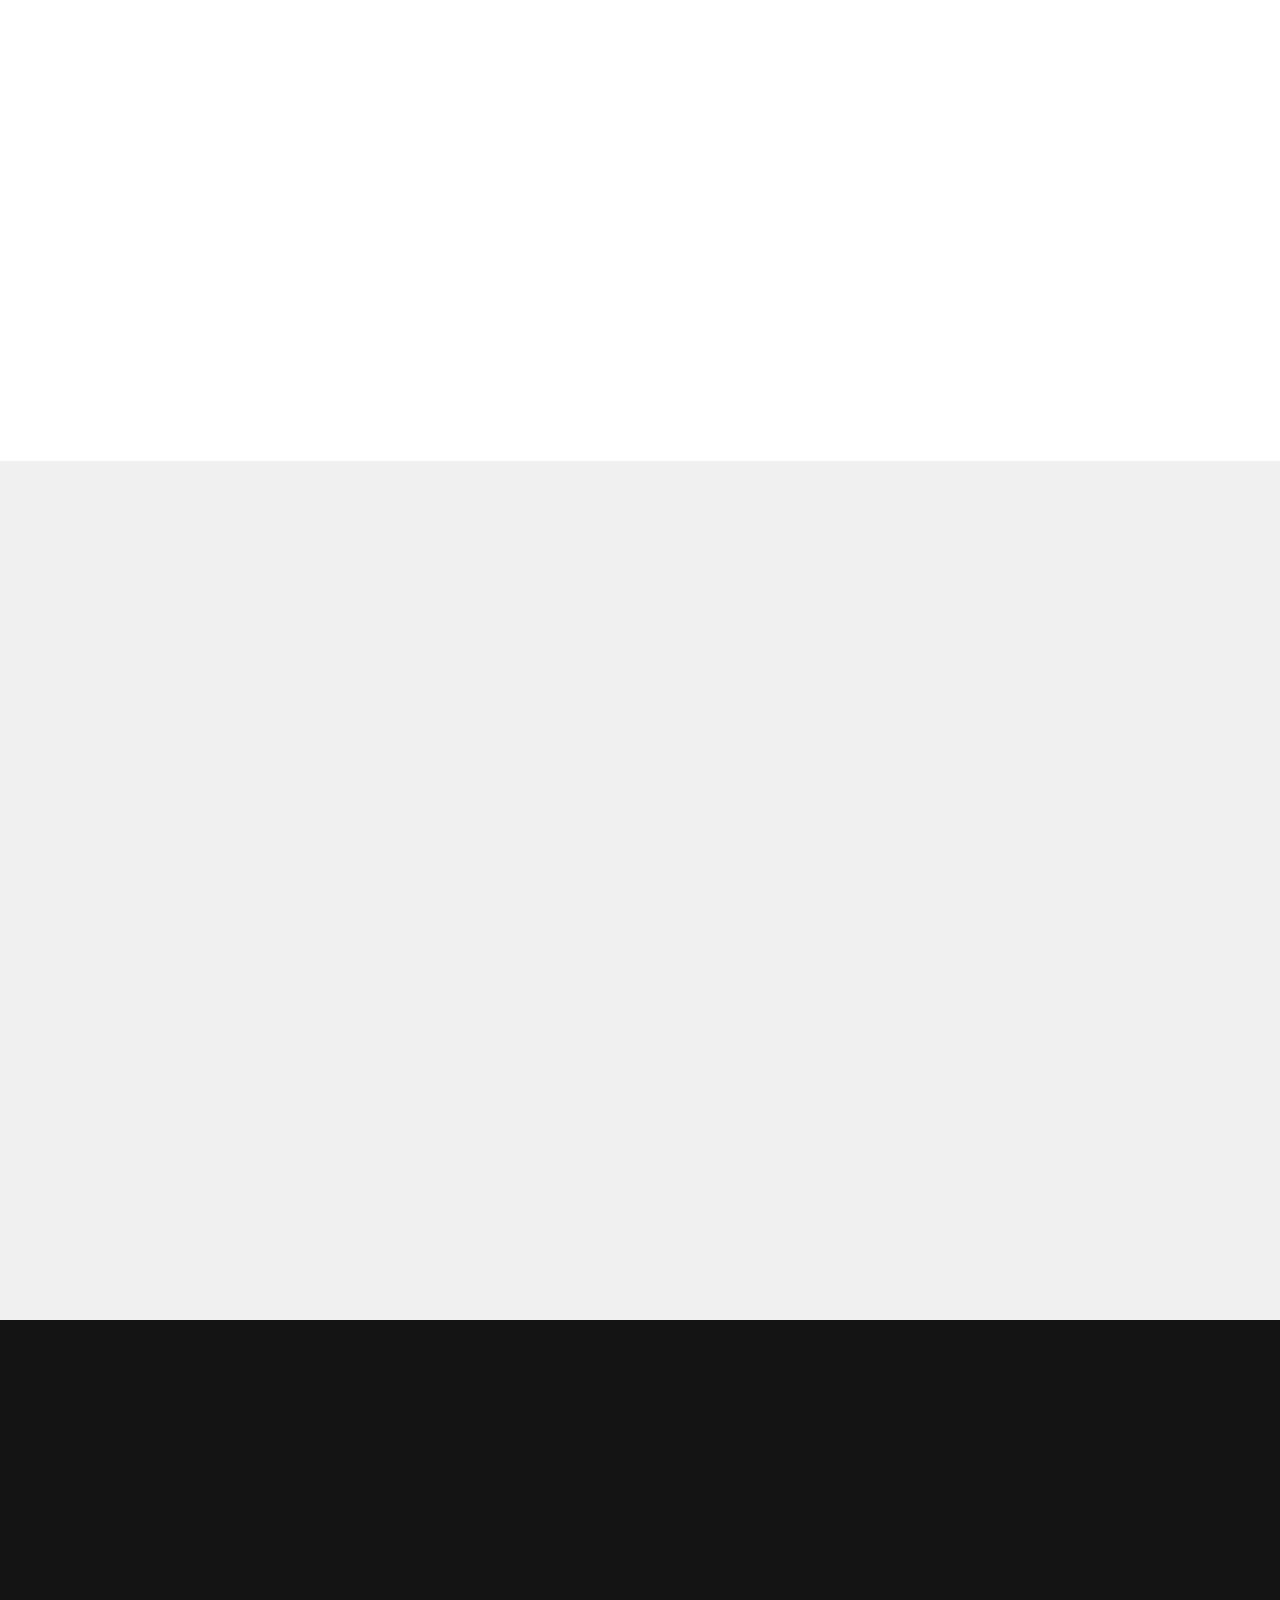
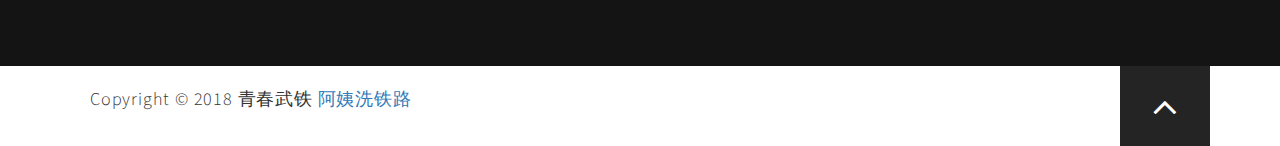
==== commit 3a281a4d: "修改图片" ====
--- a/index.html
+++ b/index.html
@@ -271,7 +271,7 @@
 
         <div class="media wow fadeInUp" data-wow-delay="1.3s">
           <div class="media-object pull-left">
-            <img src="images/chef1.jpg" class="img-responsive" alt="等待加载">
+            <img src="images/IMG_5580.jpg" class="img-responsive" alt="等待加载">
             <!-- <span class="menu-price">$64</span> -->
           </div>
           <div class="media-body">
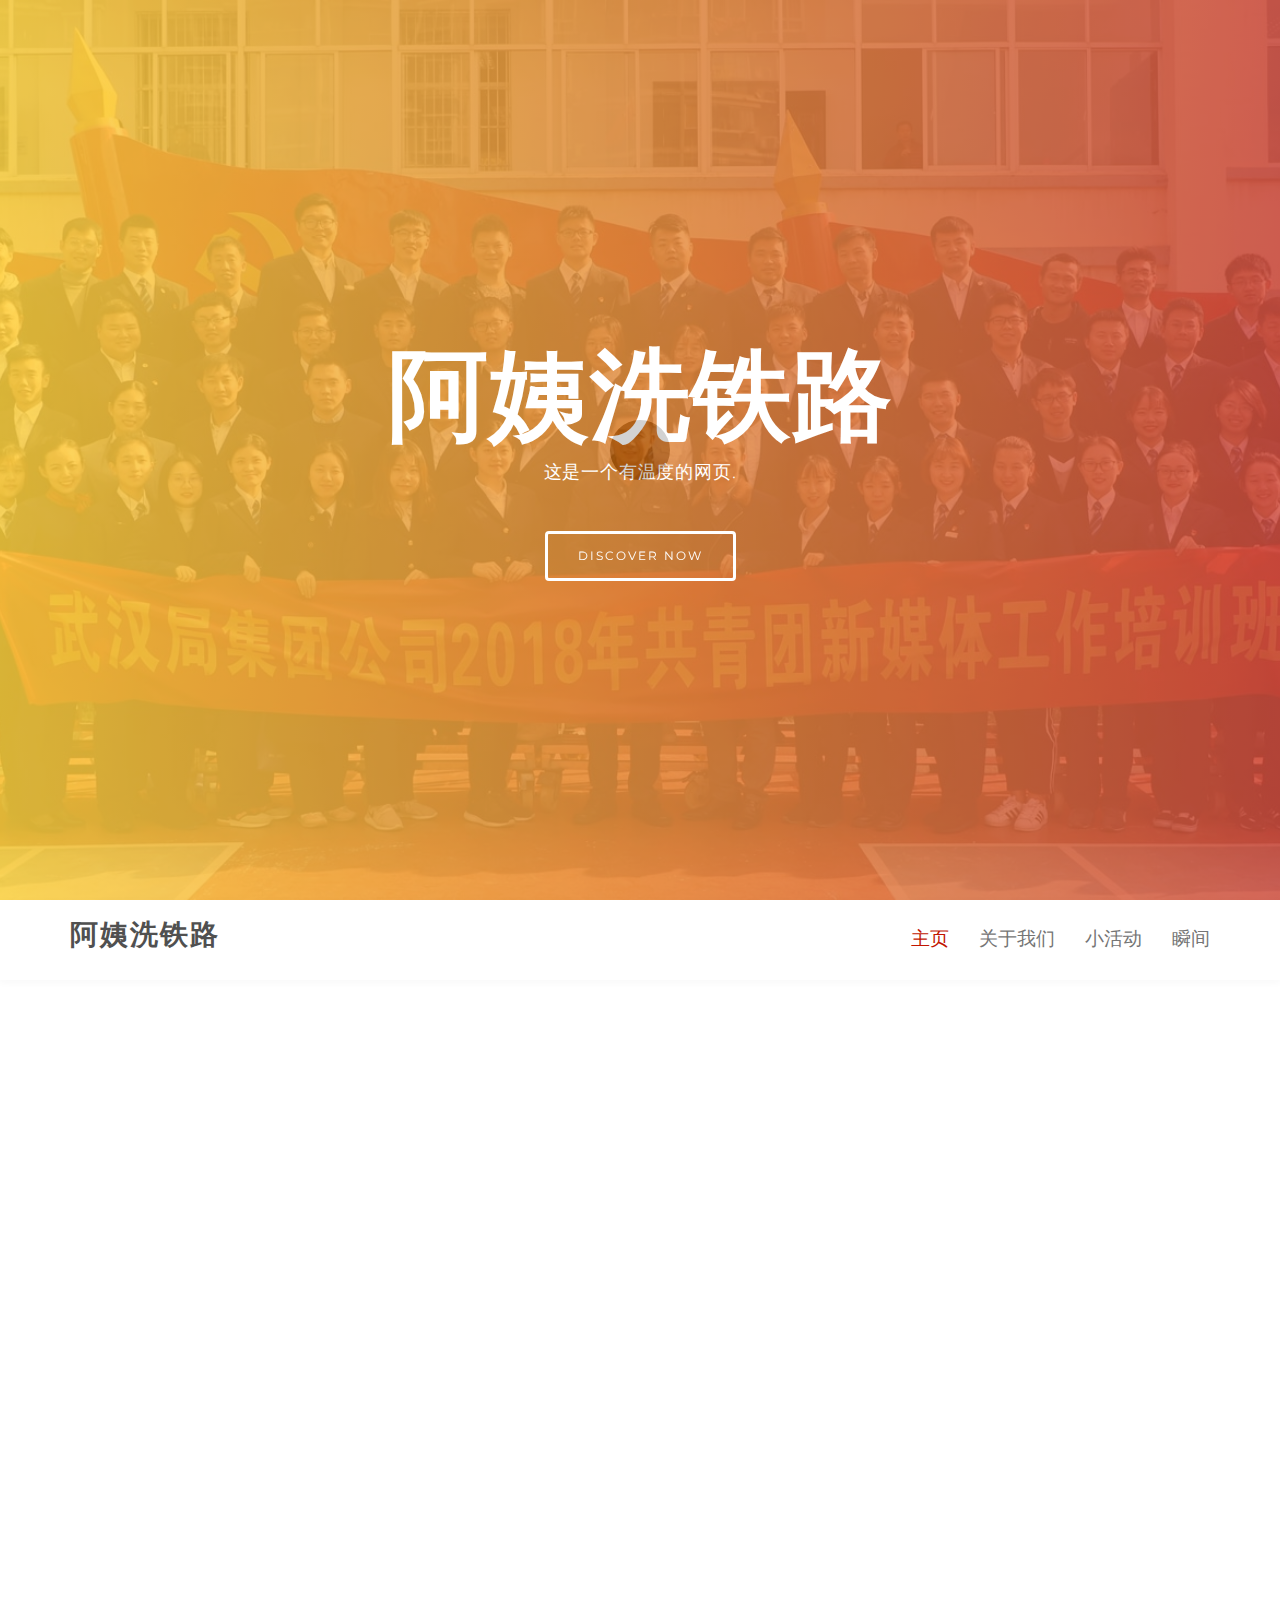
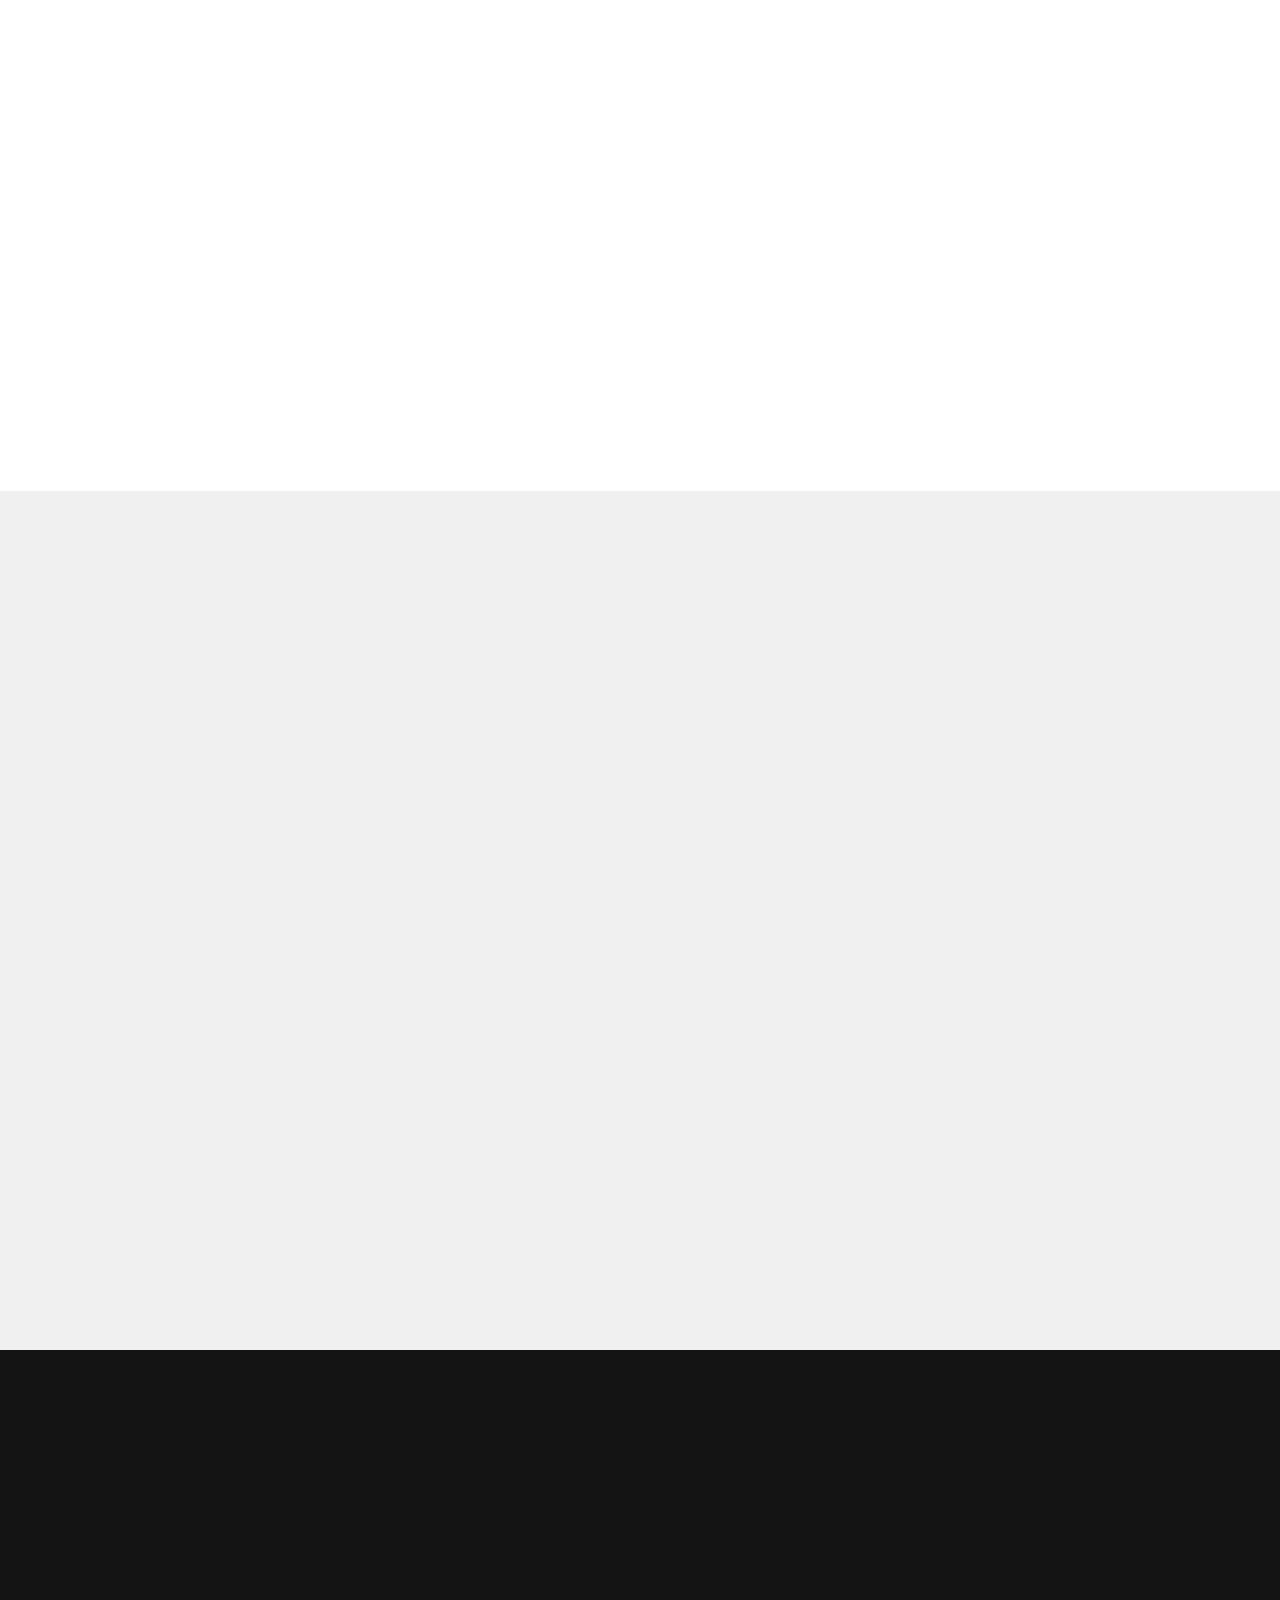
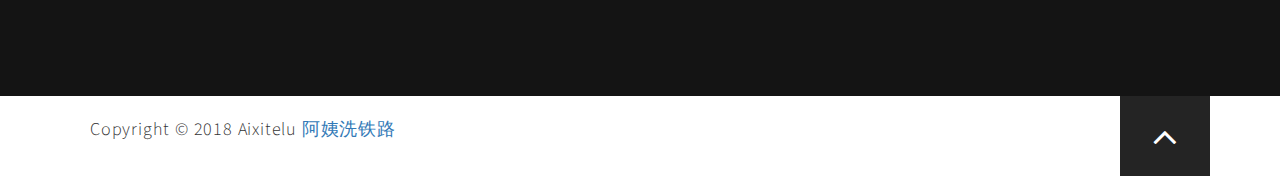
==== commit de23994d: "1 commitments" ====
--- a/index.html
+++ b/index.html
@@ -2,7 +2,7 @@
 <html lang="en">
 <head>
 
-	<title>阿姨洗铁路</title>
+	<title>Aixitelu</title>
   	<meta charset="utf-8">
 	<meta http-equiv="X-UA-Compatible" content="IE=Edge">
 	<meta name="viewport" content="width=device-width, initial-scale=1">
@@ -271,12 +271,12 @@
 
         <div class="media wow fadeInUp" data-wow-delay="1.3s">
           <div class="media-object pull-left">
-            <img src="images/IMG_5580.jpg" class="img-responsive" alt="等待加载">
+            <img src="images/IMG_5232.jpg" class="img-responsive" alt="等待加载">
             <!-- <span class="menu-price">$64</span> -->
           </div>
           <div class="media-body">
-            <h3 class="media-heading">课堂互动</h3>
-            <p></p>
+            <h3 class="media-heading">网络舆论引导</h3>
+            <p>党委宣传部张伟老师</p>
           </div>
         </div>
 
@@ -287,7 +287,7 @@
           </div>
           <div class="media-body">
             <h3 class="media-heading">新媒体小组讨论</h3>
-            <p></p>
+            <p>小组成员围绕新媒体的选题与策划展开激烈的讨论</p>
           </div>
         </div>
       </div>
@@ -386,7 +386,7 @@
        <div class="col-md-offset-2 col-md-8 col-sm-offset-1 col-sm-10">
          <div class="wow fadeInUp section-title" data-wow-delay="0.3s">
             <h2>瞬间</h2>
-            <h4>我们是最棒的</h4>
+            <h4>Instantaneous</h4>
         </div>
       </div>
         
@@ -558,7 +558,7 @@
     <div class="row">
 
       <div class="col-md-8 col-sm-8 col-xs-8">
-        <p>Copyright © 2018 青春武铁 <a class="designed-by" href="" target="_blank">阿姨洗铁路</a></p>
+        <p>Copyright © 2018 Aixitelu <a class="designed-by" href="" target="_blank">阿姨洗铁路</a></p>
       </div>  
 
       <div class="col-md-4 col-sm-4 text-right">
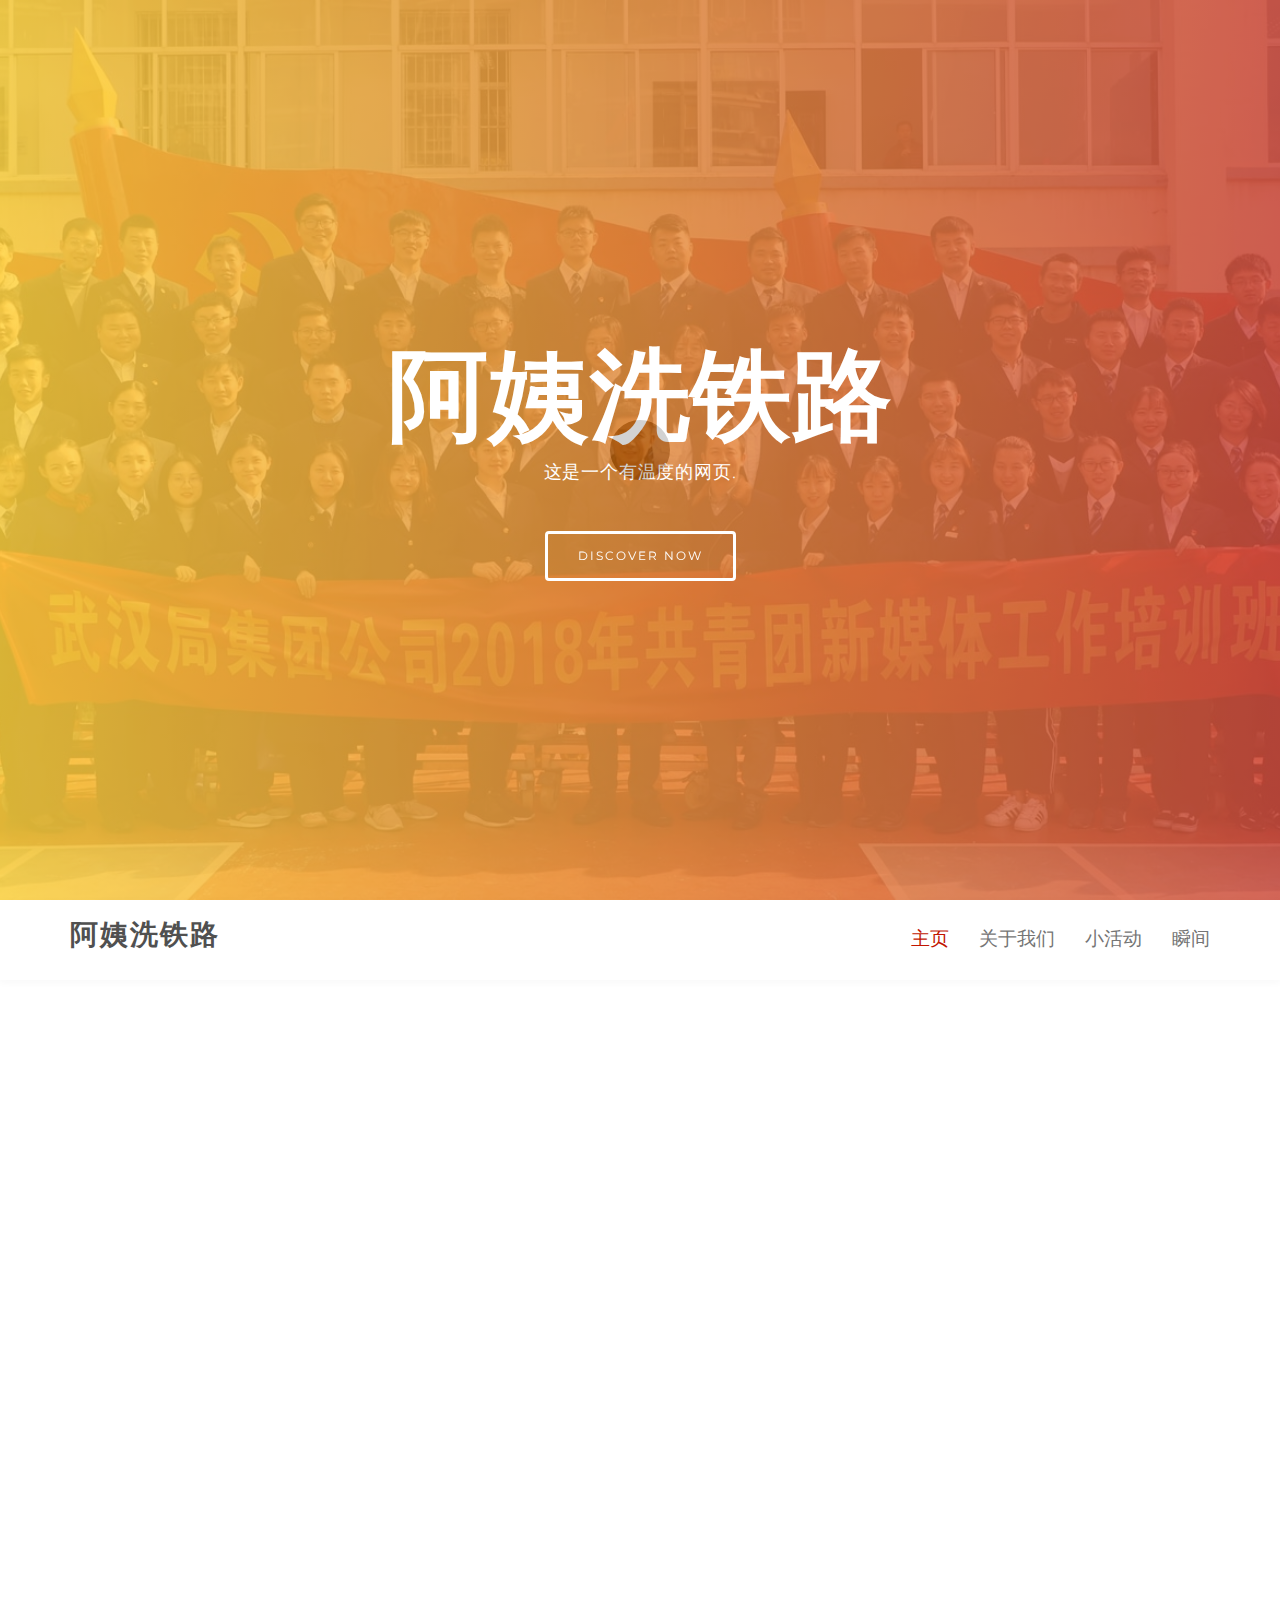
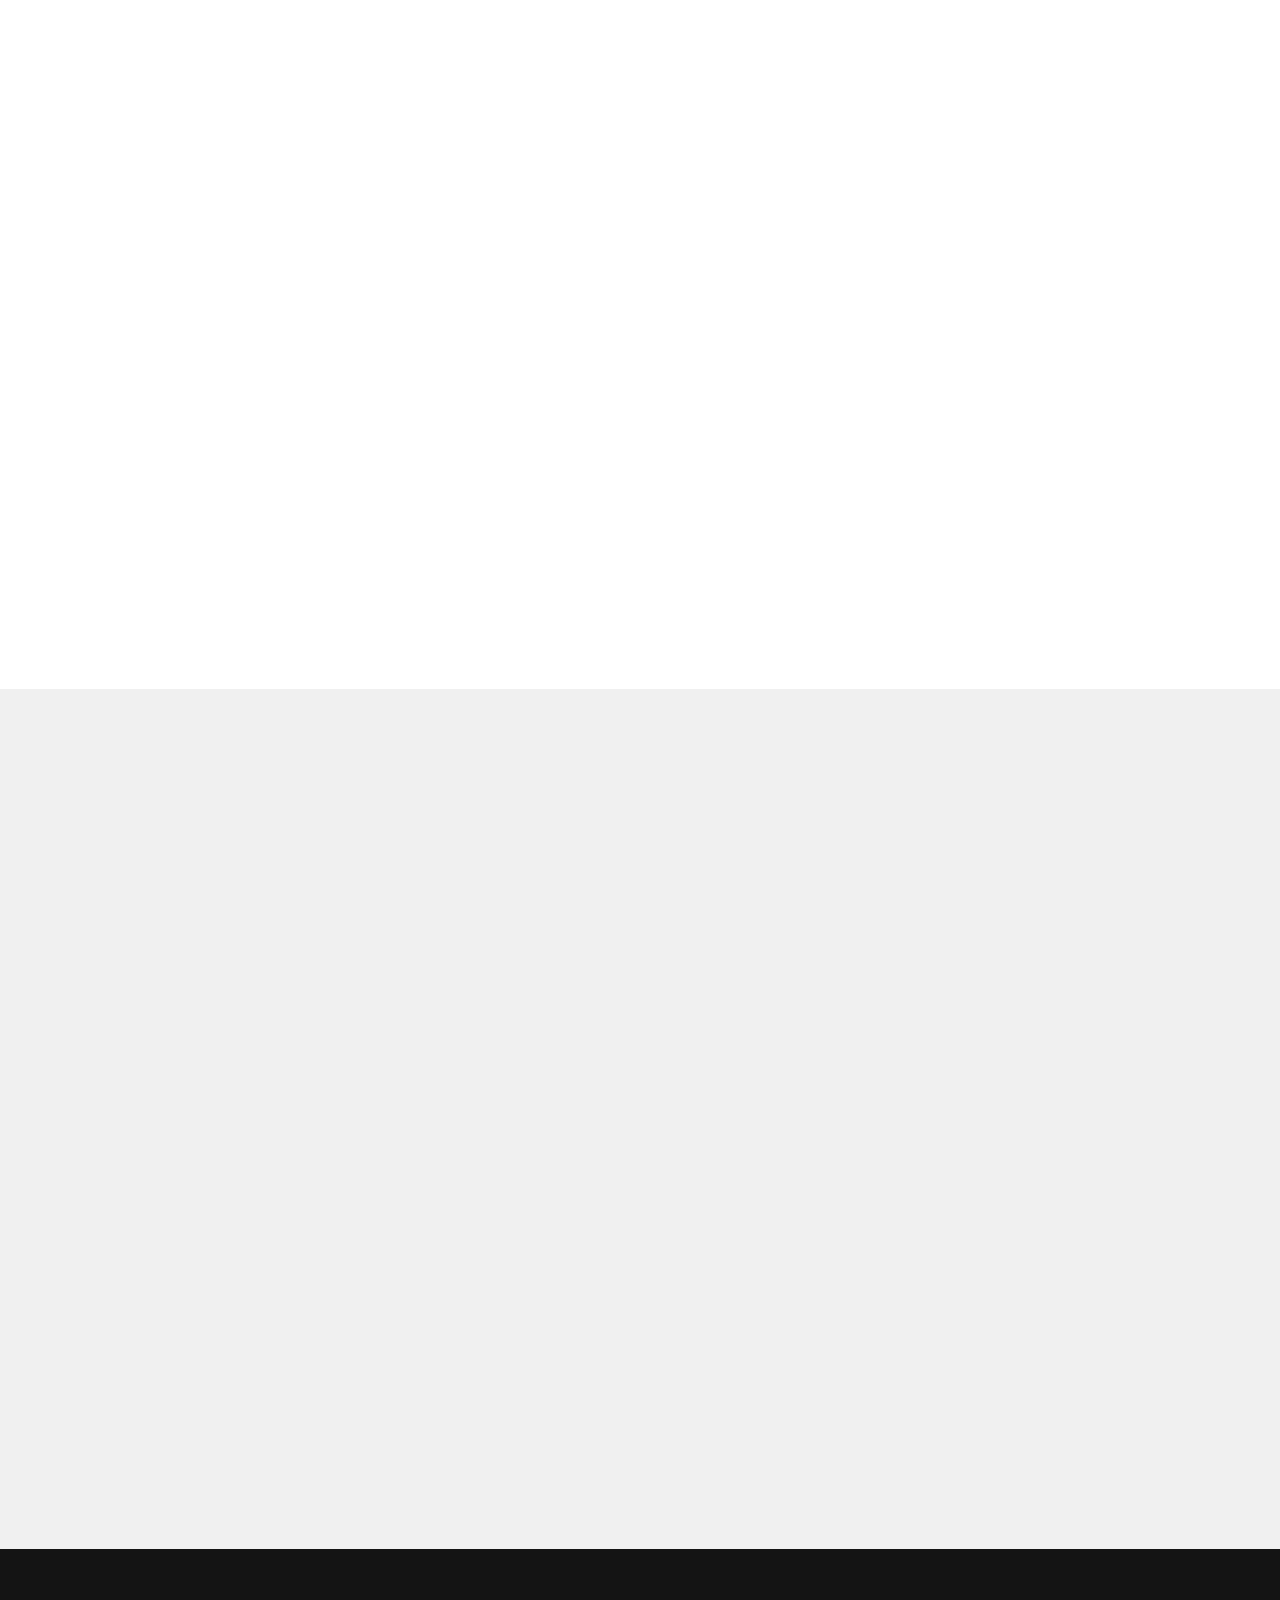
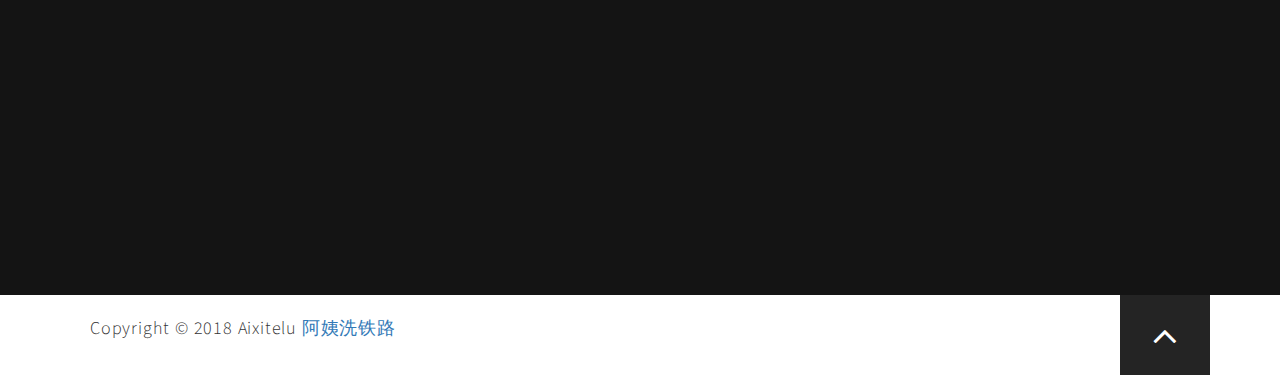
==== commit 620aba4c: "Revert "修改图片"" ====
--- a/index.html
+++ b/index.html
@@ -271,12 +271,16 @@
 
         <div class="media wow fadeInUp" data-wow-delay="1.3s">
           <div class="media-object pull-left">
+<<<<<<< HEAD
             <img src="images/IMG_5232.jpg" class="img-responsive" alt="等待加载">
+=======
+            <img src="images/chef1.jpg" class="img-responsive" alt="等待加载">
+>>>>>>> parent of 3a281a4... 修改图片
             <!-- <span class="menu-price">$64</span> -->
           </div>
           <div class="media-body">
             <h3 class="media-heading">网络舆论引导</h3>
-            <p>党委宣传部张伟老师</p>
+            <p>党委宣传部张伟老师带来了一趟舆论引导与舆情应对的基础知识</p>
           </div>
         </div>
 
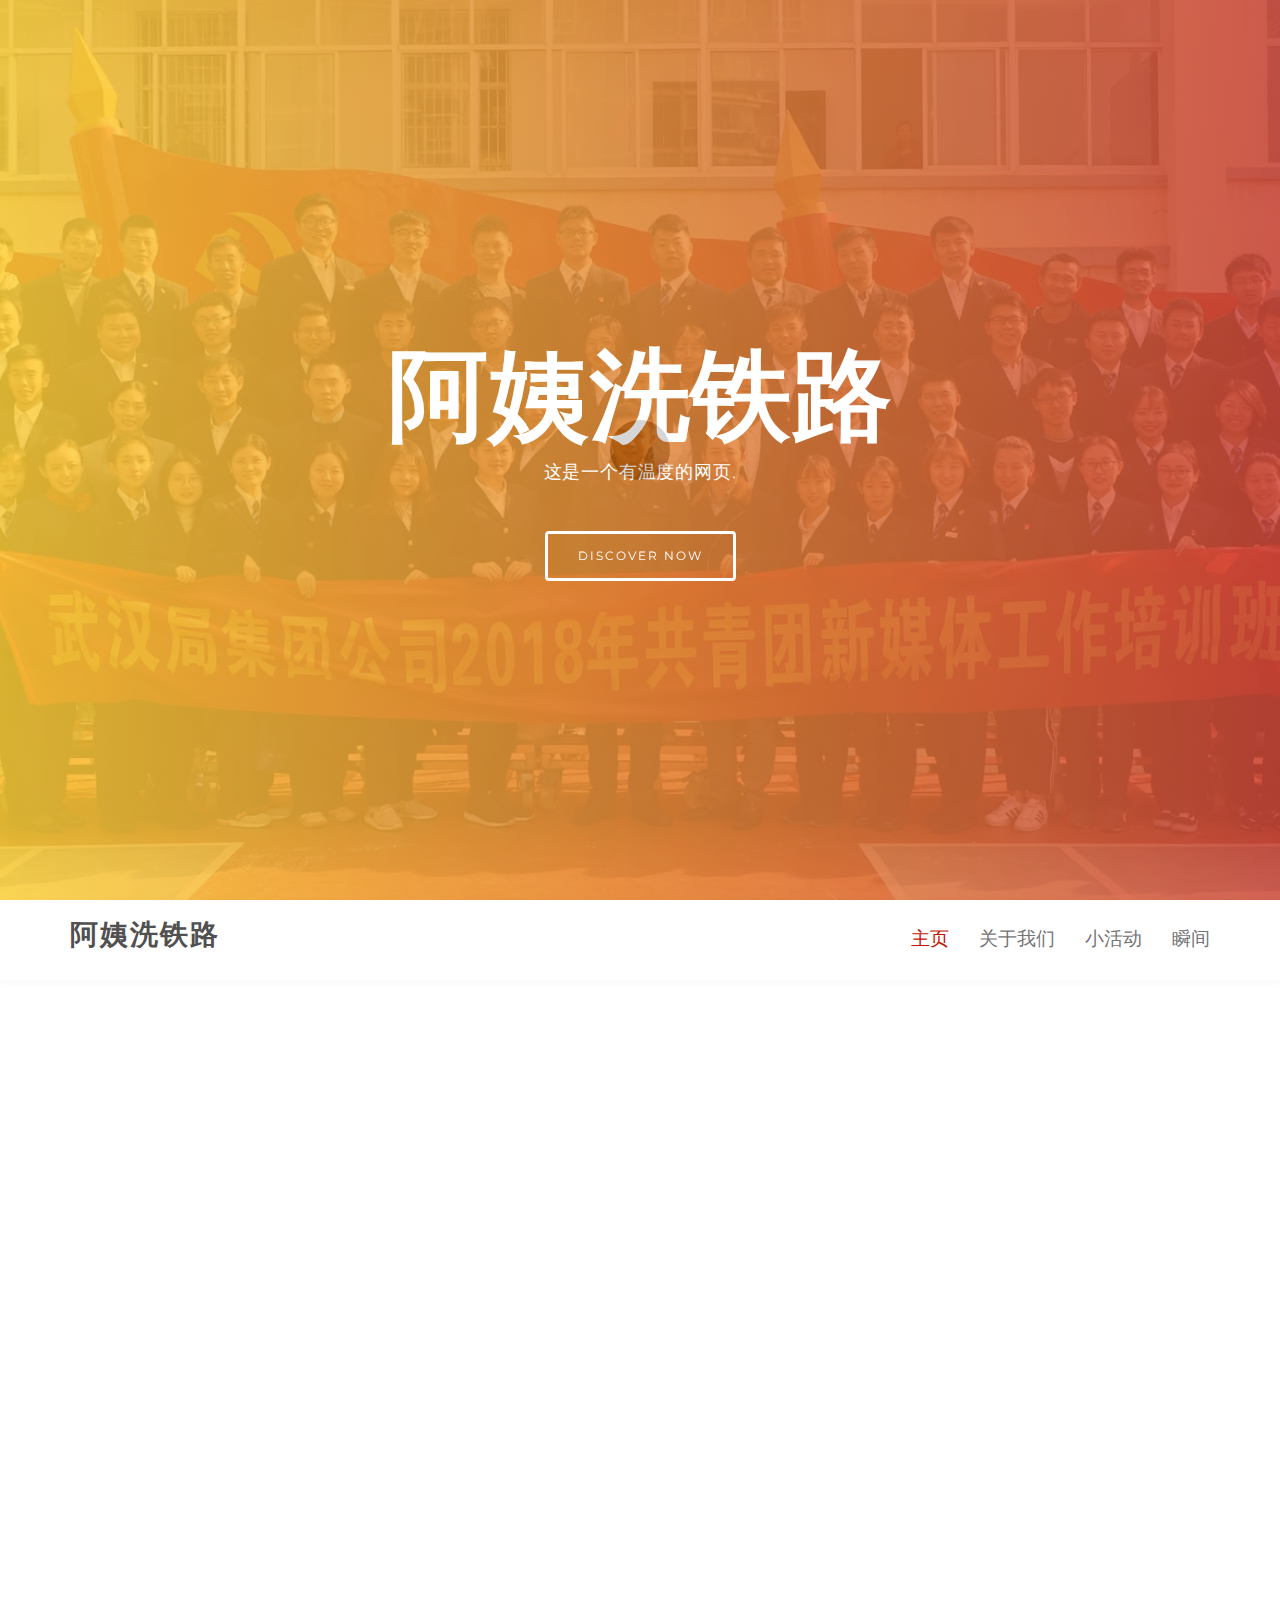
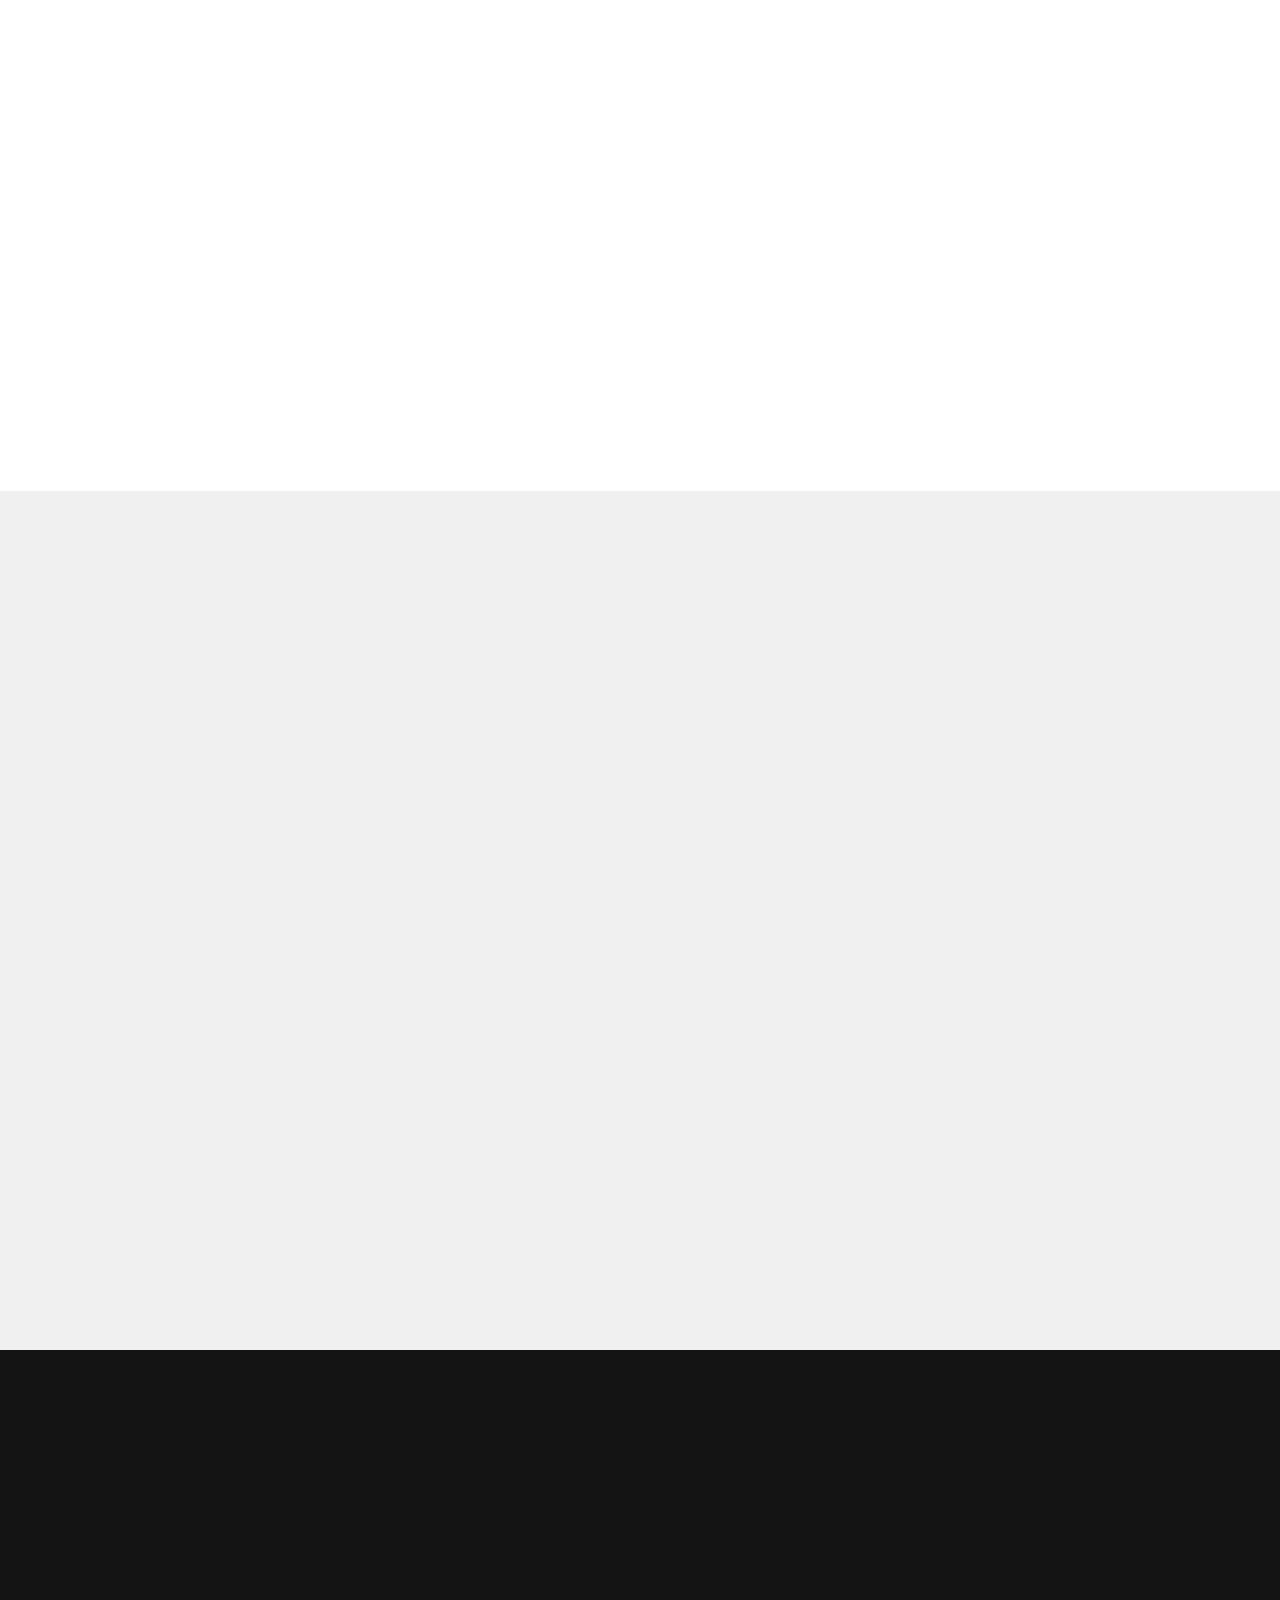
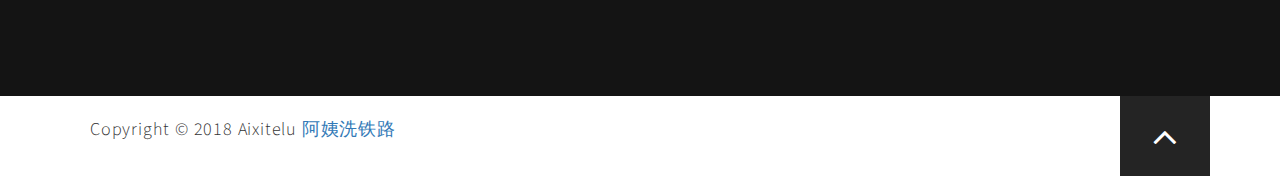
==== commit 65410bb2: "修改内容" ====
--- a/index.html
+++ b/index.html
@@ -271,11 +271,7 @@
 
         <div class="media wow fadeInUp" data-wow-delay="1.3s">
           <div class="media-object pull-left">
-<<<<<<< HEAD
             <img src="images/IMG_5232.jpg" class="img-responsive" alt="等待加载">
-=======
-            <img src="images/chef1.jpg" class="img-responsive" alt="等待加载">
->>>>>>> parent of 3a281a4... 修改图片
             <!-- <span class="menu-price">$64</span> -->
           </div>
           <div class="media-body">
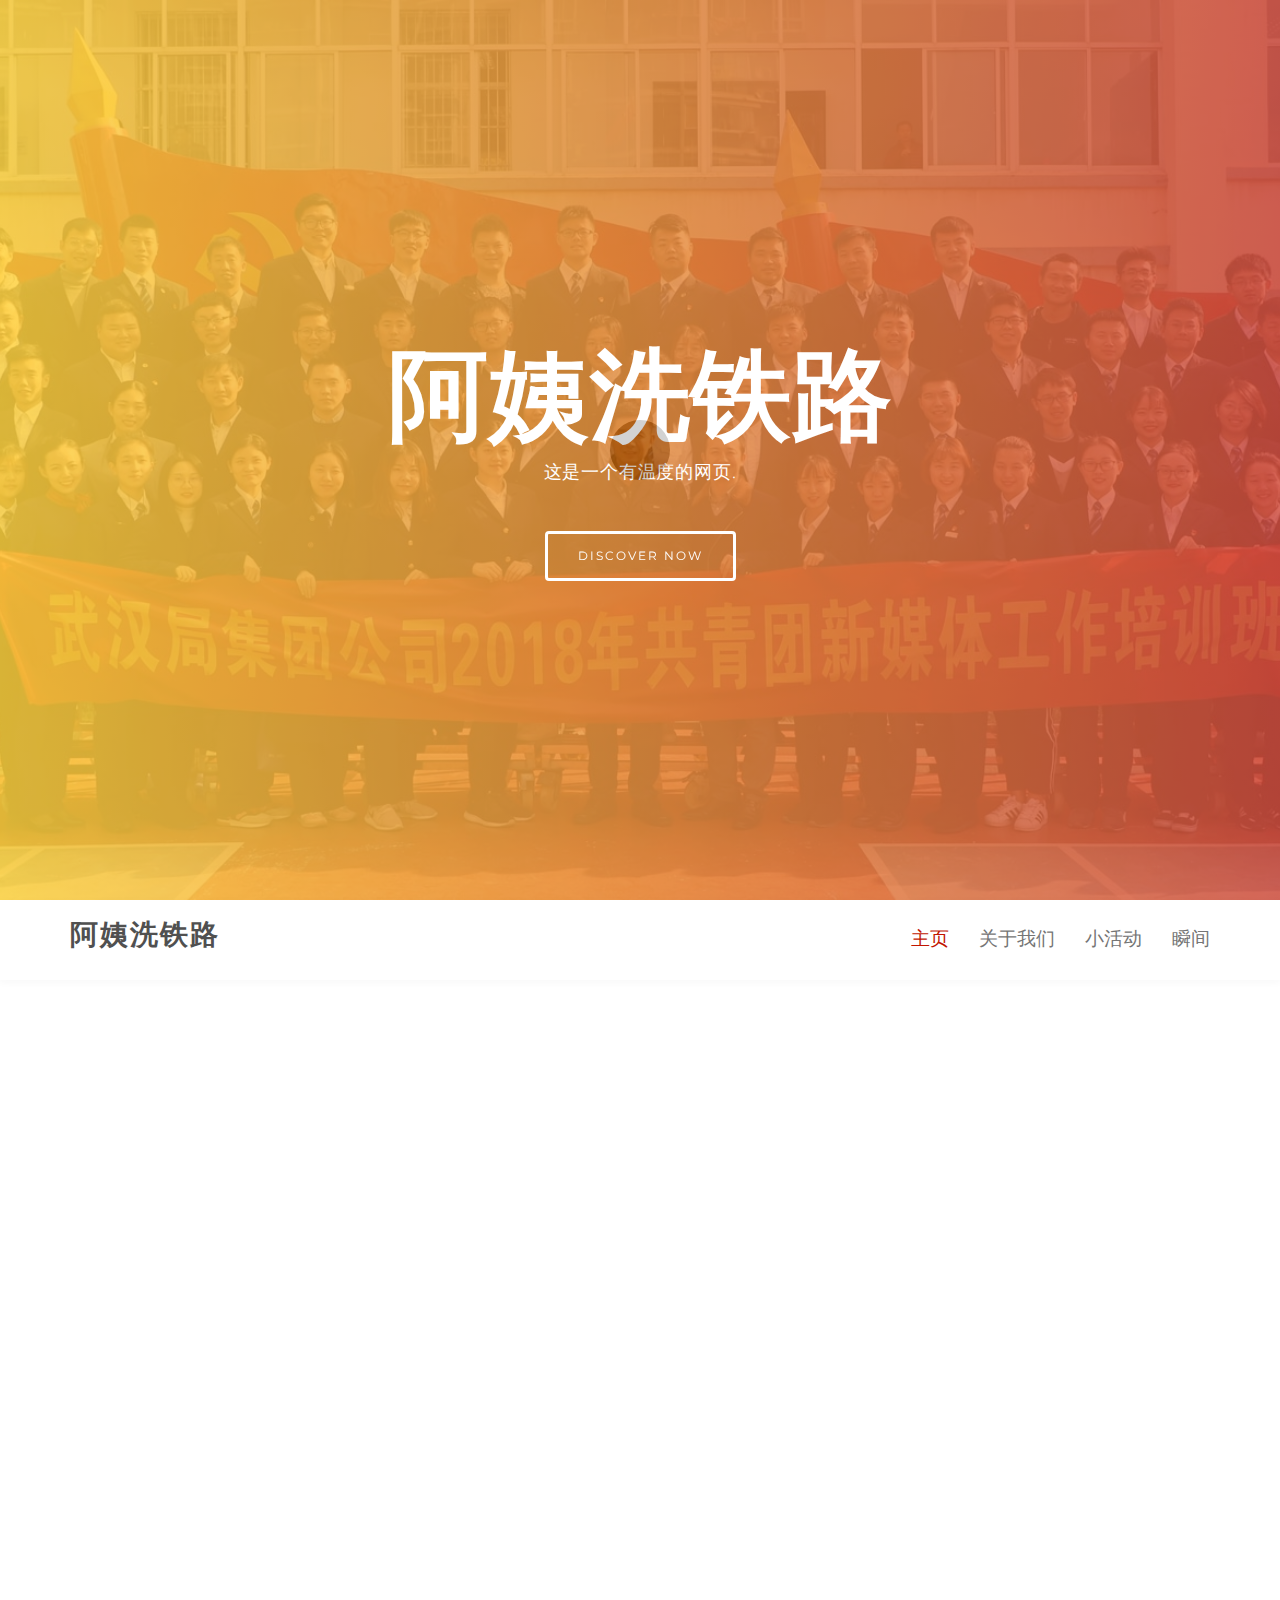
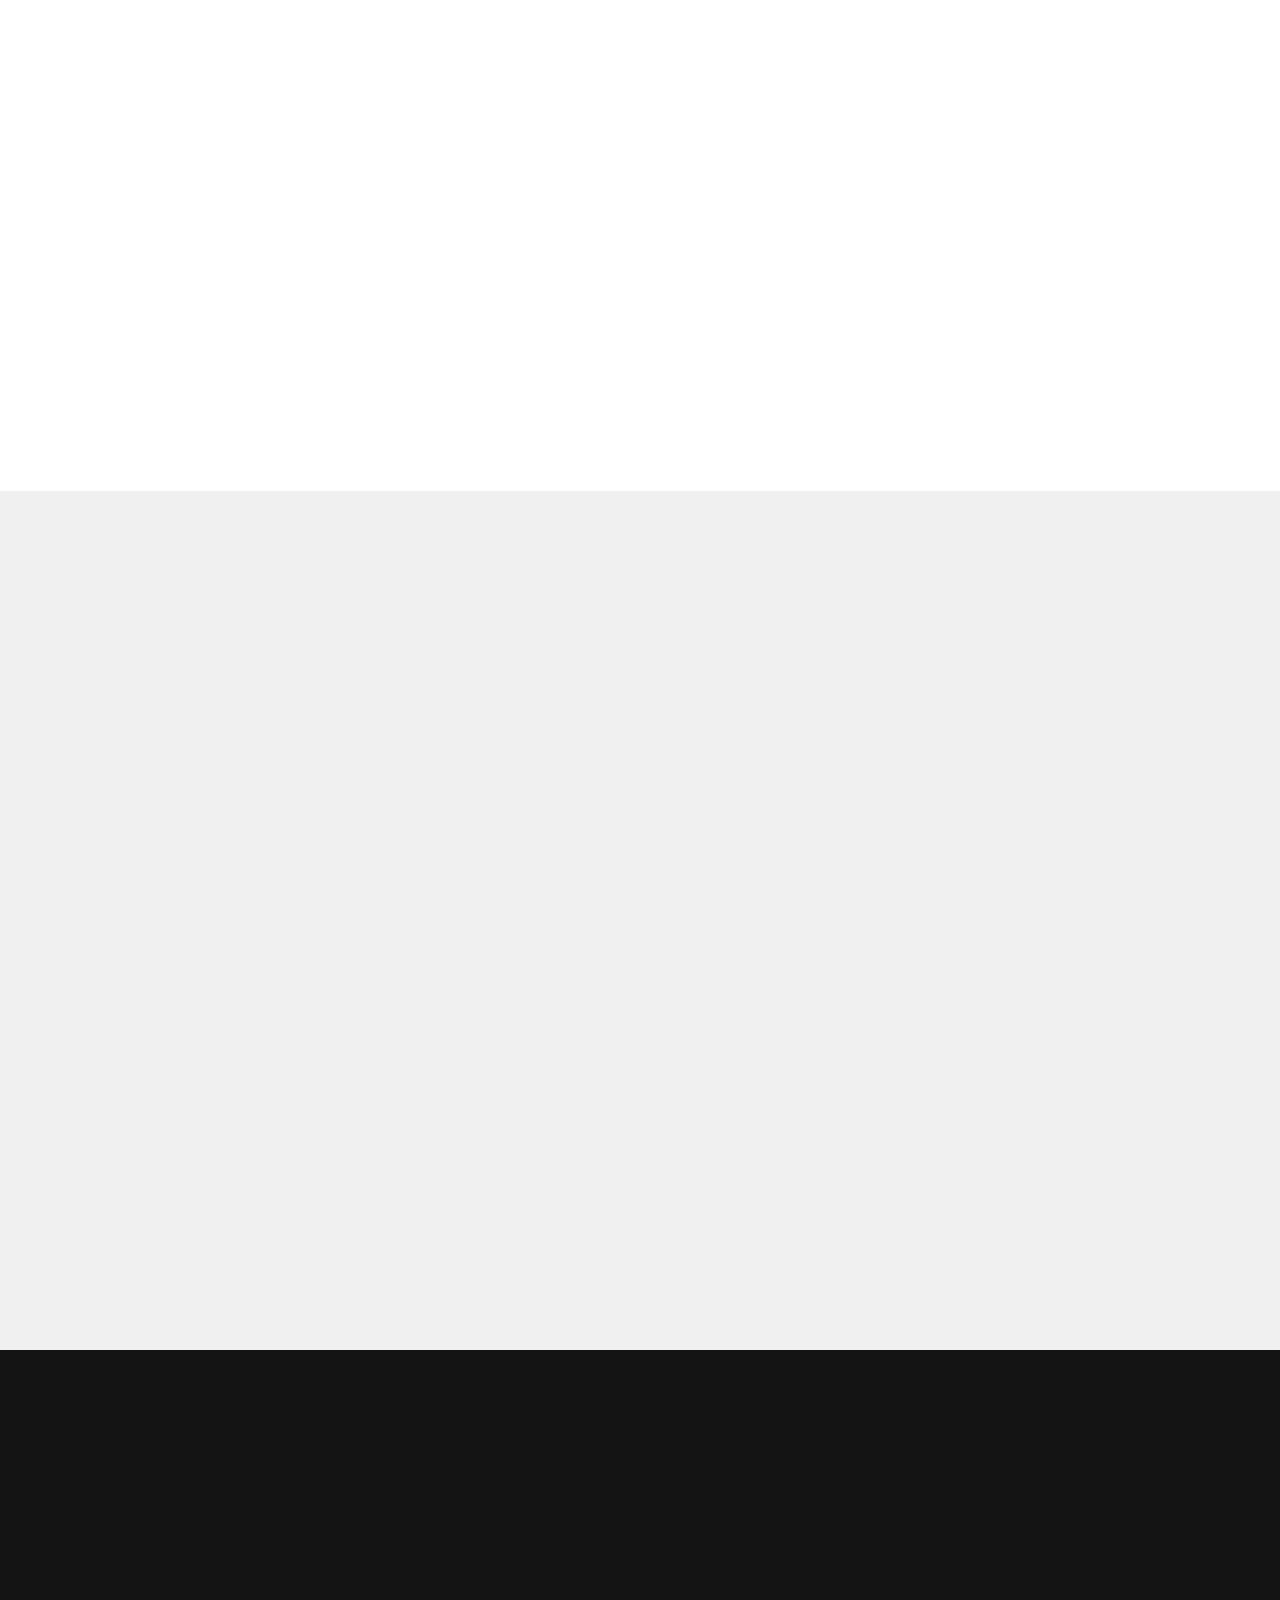
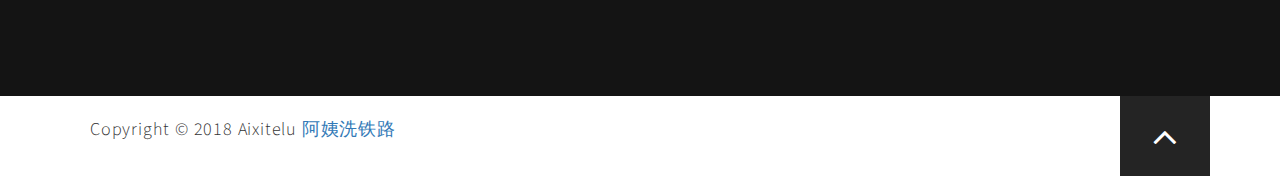
==== commit c7920209: "Update index.html" ====
--- a/index.html
+++ b/index.html
@@ -276,7 +276,7 @@
           </div>
           <div class="media-body">
             <h3 class="media-heading">网络舆论引导</h3>
-            <p>党委宣传部张伟老师带来了一趟舆论引导与舆情应对的基础知识</p>
+            <p>党委宣传部张伟老师带来了一趟舆论引导及应对的基础知识</p>
           </div>
         </div>
 
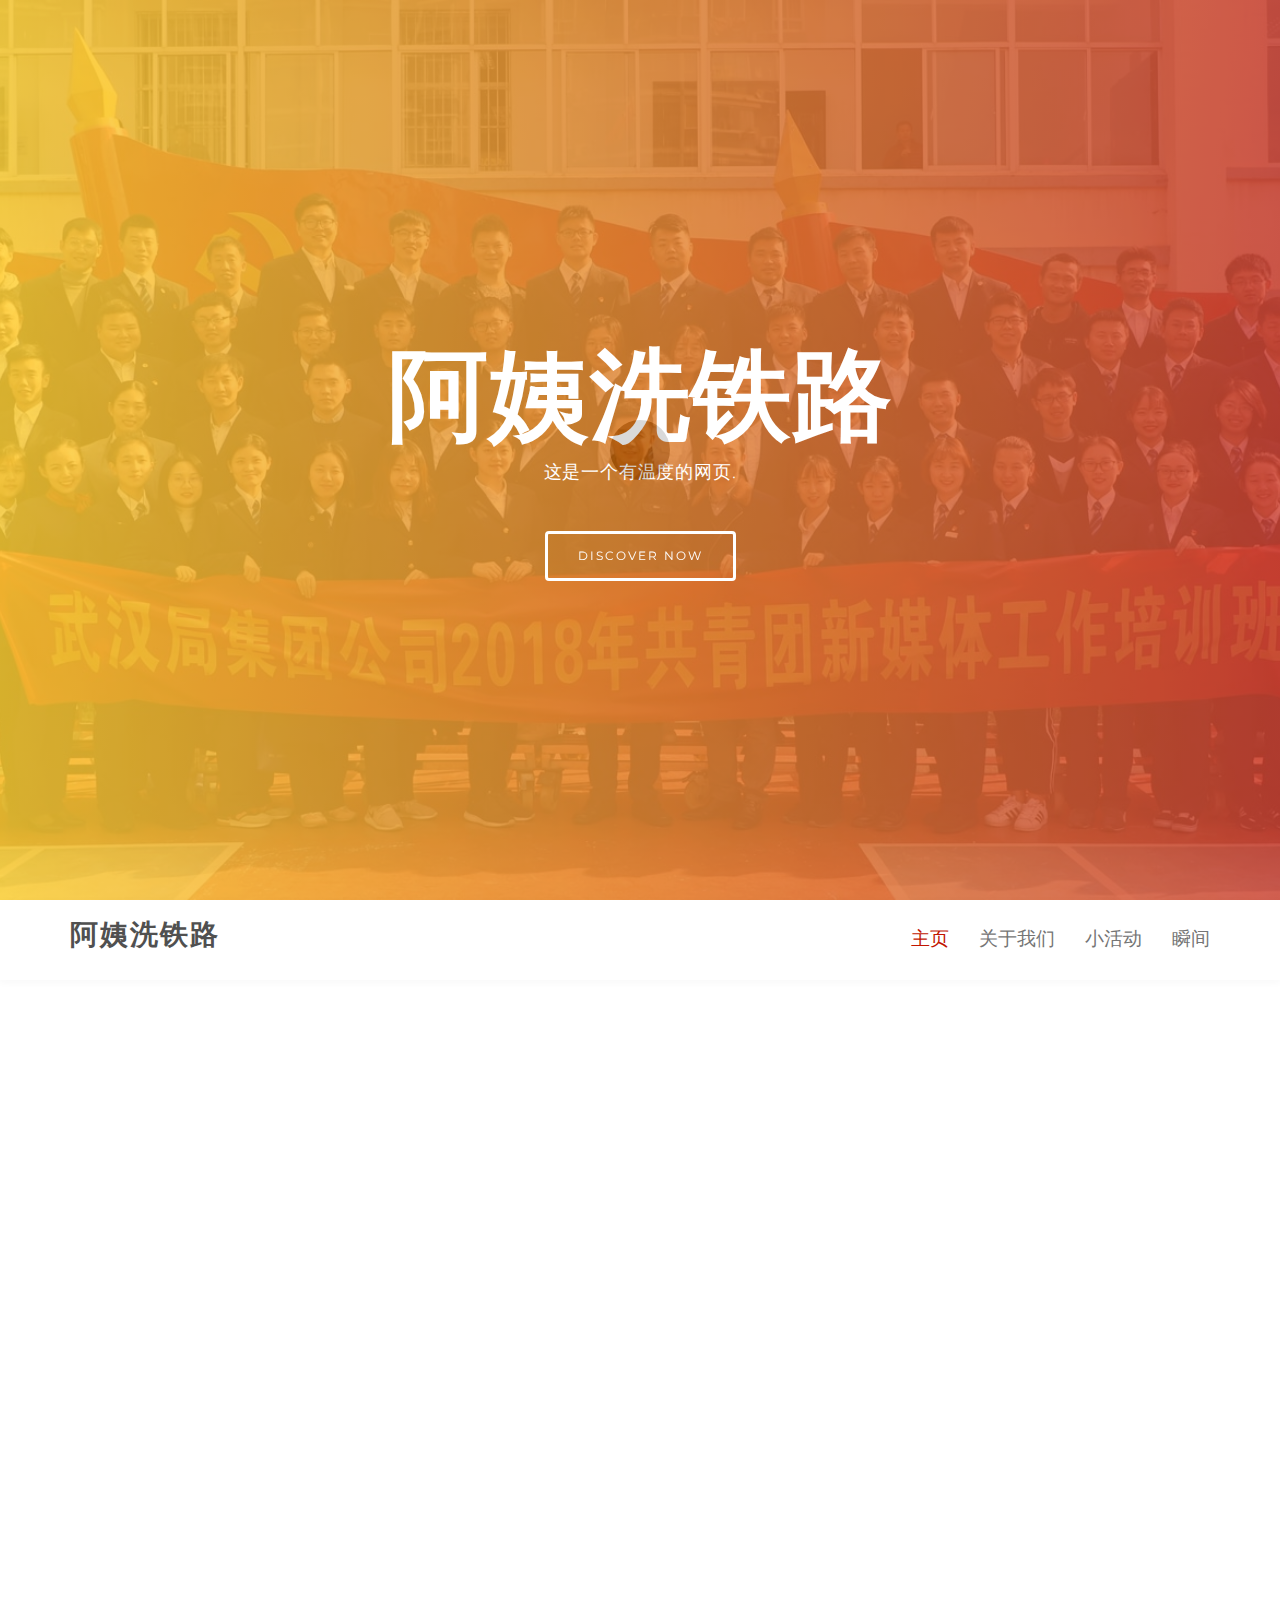
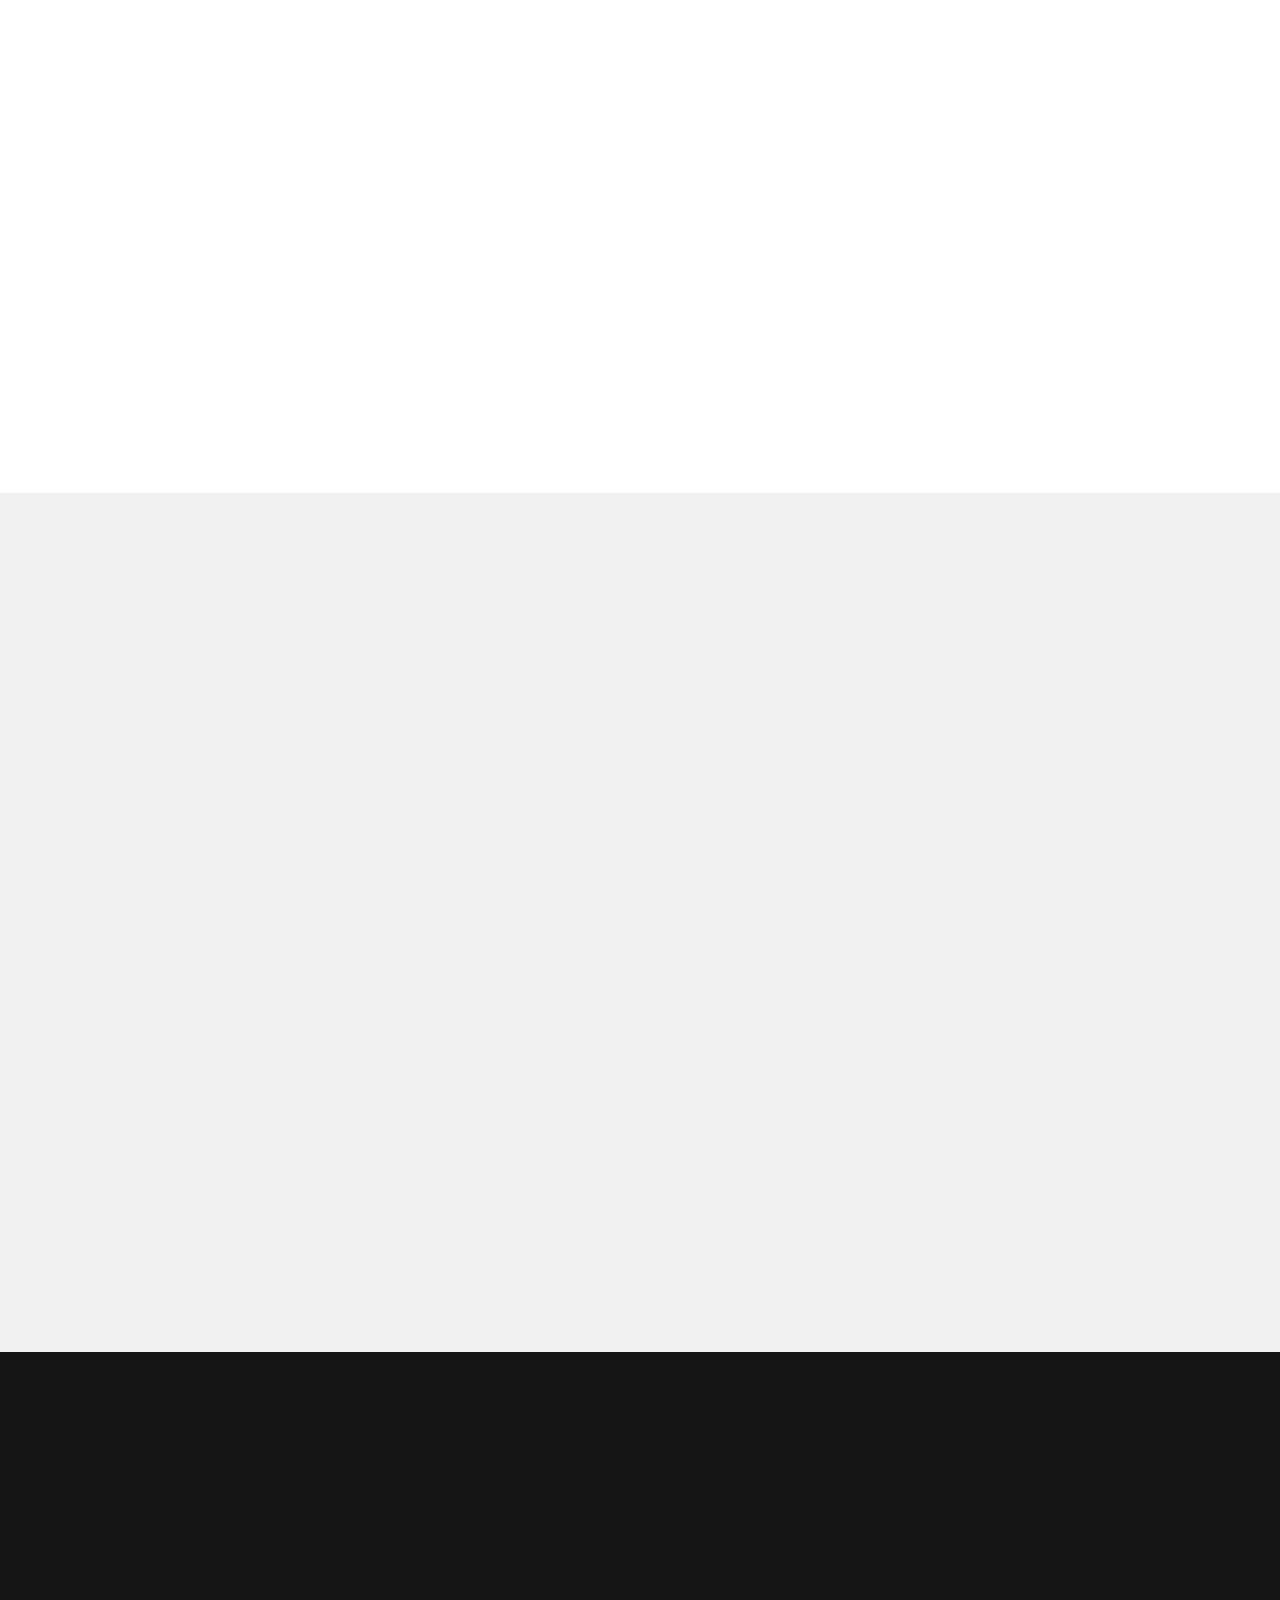
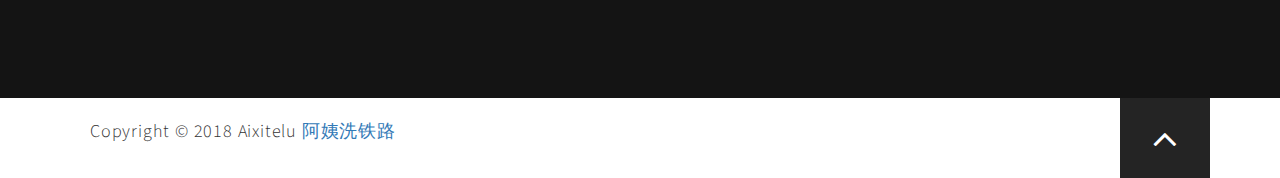
==== commit 13d09ec2: "修改内容" ====
--- a/index.html
+++ b/index.html
@@ -236,12 +236,12 @@
 
         <div class="media wow fadeInUp" data-wow-delay="0.9s">
           <div class="media-object pull-left">
-            <img src="images/IMG5277.jpg" class="img-responsive" alt="等待加载">
+            <img src="images/IMG_4465.jpg" class="img-responsive" alt="等待加载">
             <!-- <span class="menu-price">$36</span> -->
           </div>
           <div class="media-body">
-            <h3 class="media-heading">PPT动画及制作</h3>
-            <p>汉西车务段陈聪老师为我们演示了精彩的PPT动画是如何制作的</p>
+            <h3 class="media-heading">户外拓展</h3>
+            <p>明明可以靠颜值，偏要靠才华。skr~</p>
           </div>
         </div>
 
@@ -260,12 +260,12 @@
       <div class="col-md-6 col-sm-12">
         <div class="media wow fadeInUp" data-wow-delay="1s">
           <div class="media-object pull-left">
-            <img src="images/IMG_4465.jpg" class="img-responsive" alt="等待加载">
+            <img src="images/IMG5277.jpg" class="img-responsive" alt="等待加载">
             <!-- <span class="menu-price">$32</span> -->
           </div>
           <div class="media-body">
-            <h3 class="media-heading">户外拓展</h3>
-            <p>明明可以靠颜值，偏要靠才华。skr~</p>
+            <h3 class="media-heading">PPT动画及制作</h3>
+            <p>汉西车务段陈聪老师为我们演示了精彩的PPT动画是如何制作的</p>
           </div>
         </div>
 
